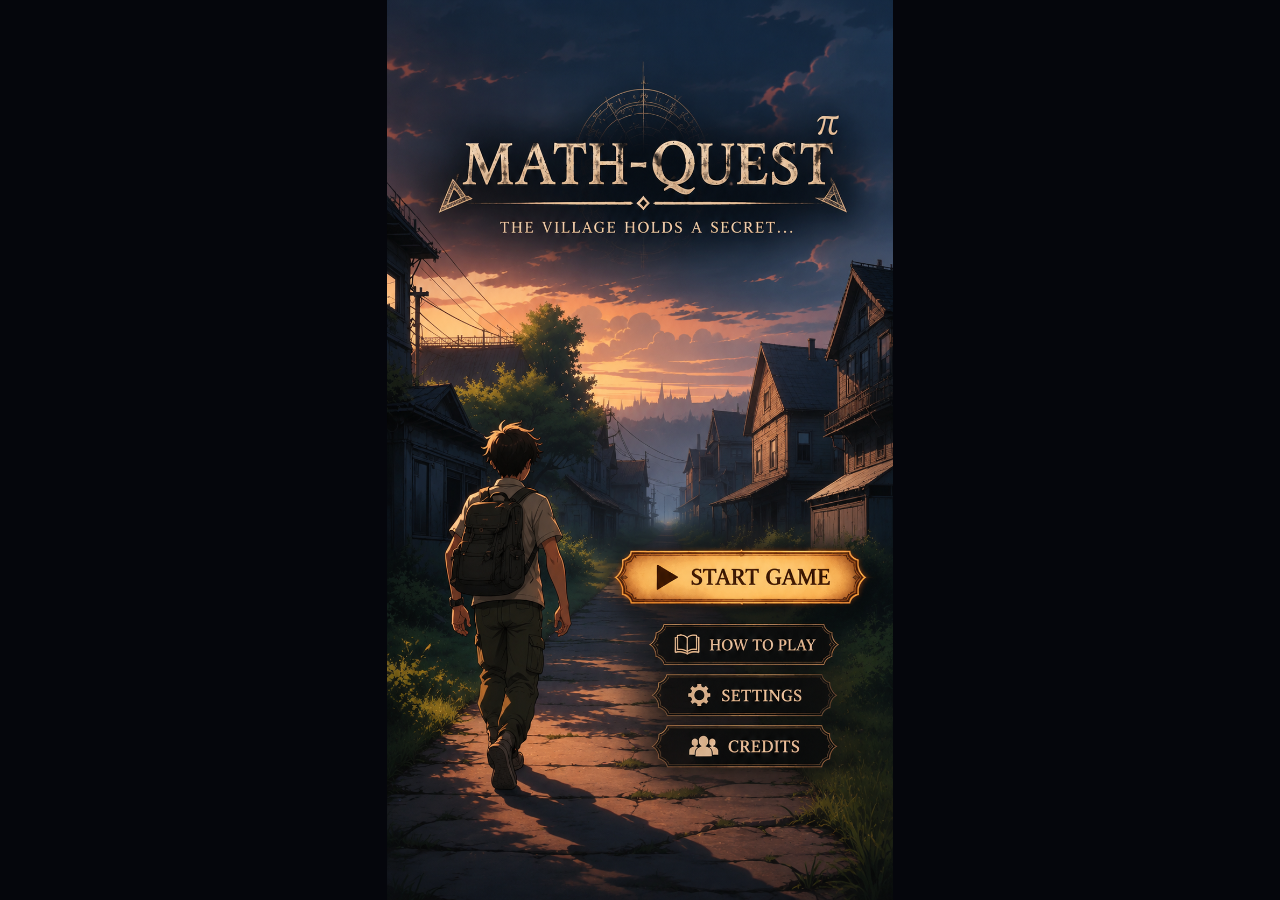
==== index.html @ 46427101 "Add files via upload" ====
<!doctype html>
<html lang="en">
<head>
<meta charset="utf-8">
<meta name="viewport" content="width=device-width,initial-scale=1">
<title>Math-Quest</title>
<link href="https://fonts.googleapis.com/css2?family=Cinzel:wght@500;700&display=swap" rel="stylesheet">
<link rel="stylesheet" href="style.css">
</head>
<body>
<main id="stage">
  <section id="title">
    <button class="hot" id="b-start" aria-label="Start Game"></button>
    <button class="hot" id="b-how" aria-label="How to Play"></button>
    <button class="hot" id="b-set" aria-label="Settings"></button>
    <button class="hot" id="b-cred" aria-label="Credits"></button>
  </section>
  <section id="view" hidden></section>
  <div id="modal" hidden></div>
</main>
<script src="script.js"></script>
</body>
</html>
---- style.css ----
:root{--w:min(100vw,56.28vh);--u:calc(var(--w)/100);--gold:#f5c76a}
*{box-sizing:border-box}
body{margin:0;background:#05060c;display:grid;place-items:center;min-height:100vh}
[hidden]{display:none!important}
#stage{position:relative;width:var(--w);height:calc(var(--w)*1.777);background:url(page1.png) center/cover;overflow:hidden;font-family:Cinzel,'Times New Roman',serif;color:#f3e3c0;font-size:calc(var(--u)*3.6)}
.hot{position:absolute;background:none;border:0;border-radius:14px;cursor:pointer;transition:box-shadow .2s}
.hot:hover,.hot:focus-visible{box-shadow:0 0 0 2px var(--gold),0 0 22px #f5c76a99;outline:0}
#b-start{left:45.2%;top:61.1%;width:49.2%;height:5.9%}
#b-how{left:52.1%;top:69.4%;width:36.8%;height:4.5%}
#b-set{left:52.1%;top:75.1%;width:36.8%;height:4.5%}
#b-cred{left:52.1%;top:80.6%;width:36.8%;height:4.5%}
#view{position:absolute;inset:0;padding:calc(var(--u)*6);overflow:auto;background:rgba(7,9,18,.92);backdrop-filter:blur(6px);display:flex;flex-direction:column;gap:calc(var(--u)*3);text-align:center;justify-content:center}
h1,h2{margin:0;color:var(--gold);letter-spacing:.04em}
h1{font-size:calc(var(--u)*8)}h2{font-size:calc(var(--u)*5)}
p{margin:0;line-height:1.5}
.q{font-size:calc(var(--u)*4.4)}
.btn{font:inherit;font-weight:700;color:#2a1604;background:linear-gradient(#ffd98a,#e0a23c);border:2px solid #fff1c4;border-radius:12px;padding:.6em 1.2em;cursor:pointer;box-shadow:0 0 16px #f5c76a66}
.ghost{background:#141827;color:var(--gold);border-color:#8a6a2c;box-shadow:none}
.btn:disabled{opacity:.4;cursor:default}
input{font:inherit;font-size:calc(var(--u)*5);width:60%;text-align:center;padding:.3em;border-radius:10px;border:2px solid #8a6a2c;background:#0d1020;color:#fff;align-self:center}
.row{display:flex;gap:2%;justify-content:center;flex-wrap:wrap}
.hud{display:flex;justify-content:space-between;font-size:calc(var(--u)*4);color:#ffd98a}
.fb{min-height:3.2em;color:#9fe3b0}.fb.bad{color:#ffb4a0}
.track{display:grid;grid-template-columns:repeat(5,1fr);gap:calc(var(--u)*1.2)}
.cell{border:1px solid #6b5224;border-radius:8px;padding:.4em .2em;background:#10142399;min-height:calc(var(--u)*11);font-size:calc(var(--u)*2.8)}
.cell.fin{border-color:var(--gold);color:var(--gold)}
.tok{font-size:calc(var(--u)*3.6)}
.card{border:2px solid #8a6a2c;border-radius:14px;padding:calc(var(--u)*3);background:#141a2e;display:flex;flex-direction:column;gap:calc(var(--u)*2);align-items:center}
#sp{font-size:calc(var(--u)*9);color:var(--gold)}
#modal{position:absolute;inset:0;background:#000b;display:grid;place-items:center;padding:6%}
.box{background:#10142a;border:2px solid #8a6a2c;border-radius:16px;padding:calc(var(--u)*5);display:flex;flex-direction:column;gap:calc(var(--u)*3);text-align:center;max-height:90%;overflow:auto}
.box p{text-align:left}
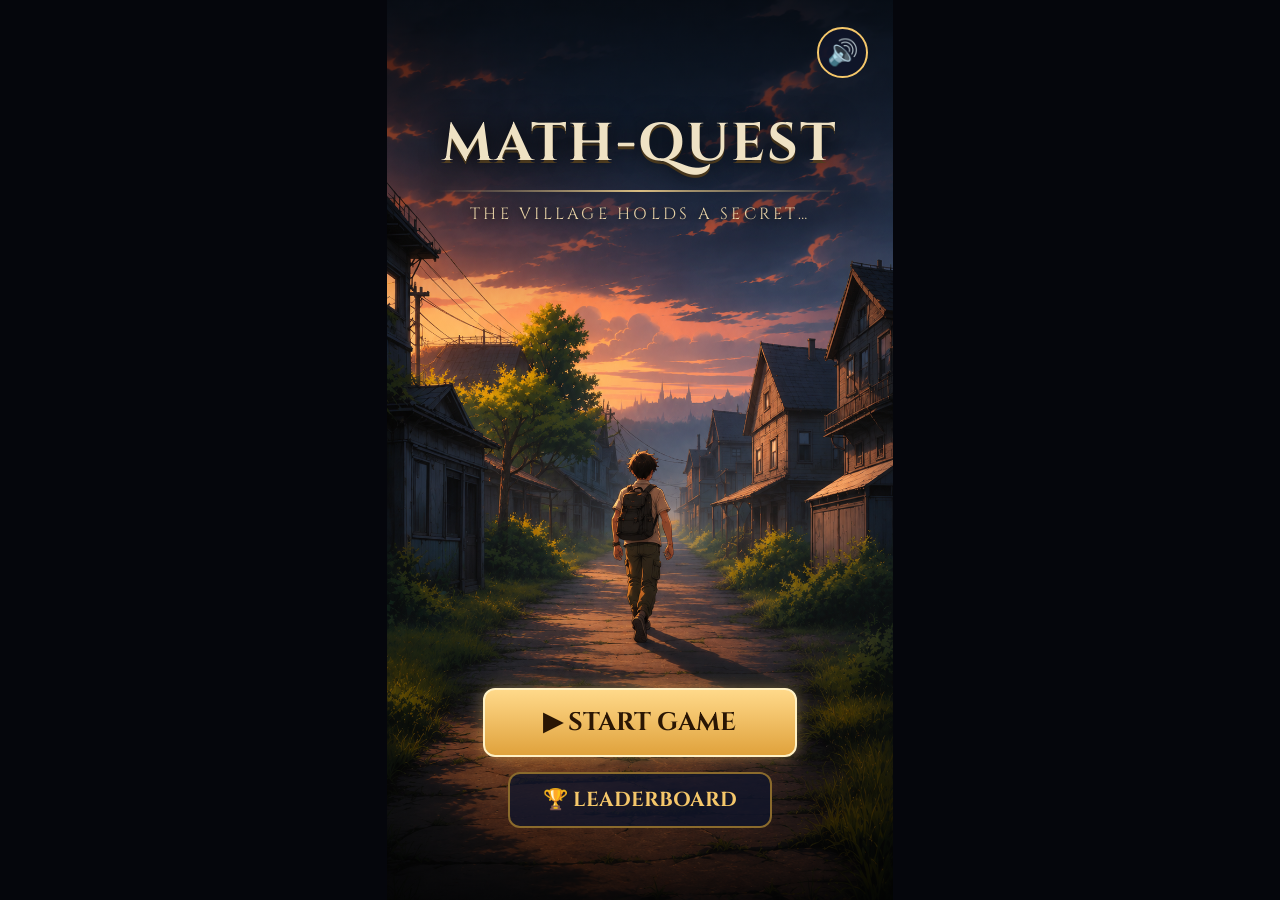
==== commit a7c7b219: "commit" ====
--- a/index.html
+++ b/index.html
@@ -10,10 +10,12 @@
 <body>
 <main id="stage">
   <section id="title">
-    <button class="hot" id="b-start" aria-label="Start Game"></button>
-    <button class="hot" id="b-how" aria-label="How to Play"></button>
-    <button class="hot" id="b-set" aria-label="Settings"></button>
-    <button class="hot" id="b-cred" aria-label="Credits"></button>
+    <button class="round" id="b-snd" aria-label="Sound">🔊</button>
+    <div class="logo"><h1>MATH-QUEST</h1><div class="rule"></div><p>THE VILLAGE HOLDS A SECRET…</p></div>
+    <div class="menu">
+      <button class="btn" id="b-start">▶ START GAME</button>
+      <button class="btn ghost" id="b-lb">🏆 LEADERBOARD</button>
+    </div>
   </section>
   <section id="view" hidden></section>
   <div id="modal" hidden></div>
--- a/style.css
+++ b/style.css
@@ -2,13 +2,7 @@
 *{box-sizing:border-box}
 body{margin:0;background:#05060c;display:grid;place-items:center;min-height:100vh}
 [hidden]{display:none!important}
-#stage{position:relative;width:var(--w);height:calc(var(--w)*1.777);background:url(page1.png) center/cover;overflow:hidden;font-family:Cinzel,'Times New Roman',serif;color:#f3e3c0;font-size:calc(var(--u)*3.6)}
-.hot{position:absolute;background:none;border:0;border-radius:14px;cursor:pointer;transition:box-shadow .2s}
-.hot:hover,.hot:focus-visible{box-shadow:0 0 0 2px var(--gold),0 0 22px #f5c76a99;outline:0}
-#b-start{left:45.2%;top:61.1%;width:49.2%;height:5.9%}
-#b-how{left:52.1%;top:69.4%;width:36.8%;height:4.5%}
-#b-set{left:52.1%;top:75.1%;width:36.8%;height:4.5%}
-#b-cred{left:52.1%;top:80.6%;width:36.8%;height:4.5%}
+#stage{position:relative;width:var(--w);height:calc(var(--w)*1.777);background:url(newpage1.png) center/cover;overflow:hidden;font-family:Cinzel,'Times New Roman',serif;color:#f3e3c0;font-size:calc(var(--u)*3.6)}
 #view{position:absolute;inset:0;padding:calc(var(--u)*6);overflow:auto;background:rgba(7,9,18,.92);backdrop-filter:blur(6px);display:flex;flex-direction:column;gap:calc(var(--u)*3);text-align:center;justify-content:center}
 h1,h2{margin:0;color:var(--gold);letter-spacing:.04em}
 h1{font-size:calc(var(--u)*8)}h2{font-size:calc(var(--u)*5)}
@@ -30,3 +24,14 @@
 #modal{position:absolute;inset:0;background:#000b;display:grid;place-items:center;padding:6%}
 .box{background:#10142a;border:2px solid #8a6a2c;border-radius:16px;padding:calc(var(--u)*5);display:flex;flex-direction:column;gap:calc(var(--u)*3);text-align:center;max-height:90%;overflow:auto}
 .box p{text-align:left}
+#title{position:absolute;inset:0;background:linear-gradient(#000a,transparent 35%,transparent 60%,#000b)}
+.logo{position:absolute;top:12%;left:0;right:0;text-align:center}
+.logo h1{font-size:calc(var(--u)*10.5);color:#efe2c4;text-shadow:0 0 24px #000,0 3px 0 #5a4524}
+.logo p{letter-spacing:.2em;font-size:calc(var(--u)*3.2);color:#e8d3a6;text-shadow:0 2px 8px #000}
+.rule{width:80%;height:2px;margin:2% auto;background:linear-gradient(90deg,transparent,#d9bd82,transparent)}
+.menu{position:absolute;left:0;right:0;bottom:8%;display:flex;flex-direction:column;align-items:center;gap:calc(var(--u)*3)}
+.menu .btn{width:62%;font-size:calc(var(--u)*5)}.menu .ghost{width:52%;font-size:calc(var(--u)*4);background:#10142acc}
+.round{position:absolute;top:3%;right:5%;width:calc(var(--u)*10);height:calc(var(--u)*10);border-radius:50%;background:#10142acc;border:2px solid var(--gold);color:var(--gold);font-size:calc(var(--u)*5);cursor:pointer;display:grid;place-items:center}
+#view.gate{background:linear-gradient(#000a,#0005 40%,#000c),url(page2.jpg) center/cover;backdrop-filter:none}
+.grid{display:grid;grid-template-columns:repeat(3,1fr);gap:calc(var(--u)*3)}
+.lb{display:flex;justify-content:space-between;border-bottom:1px solid #6b5224;padding-bottom:.3em}
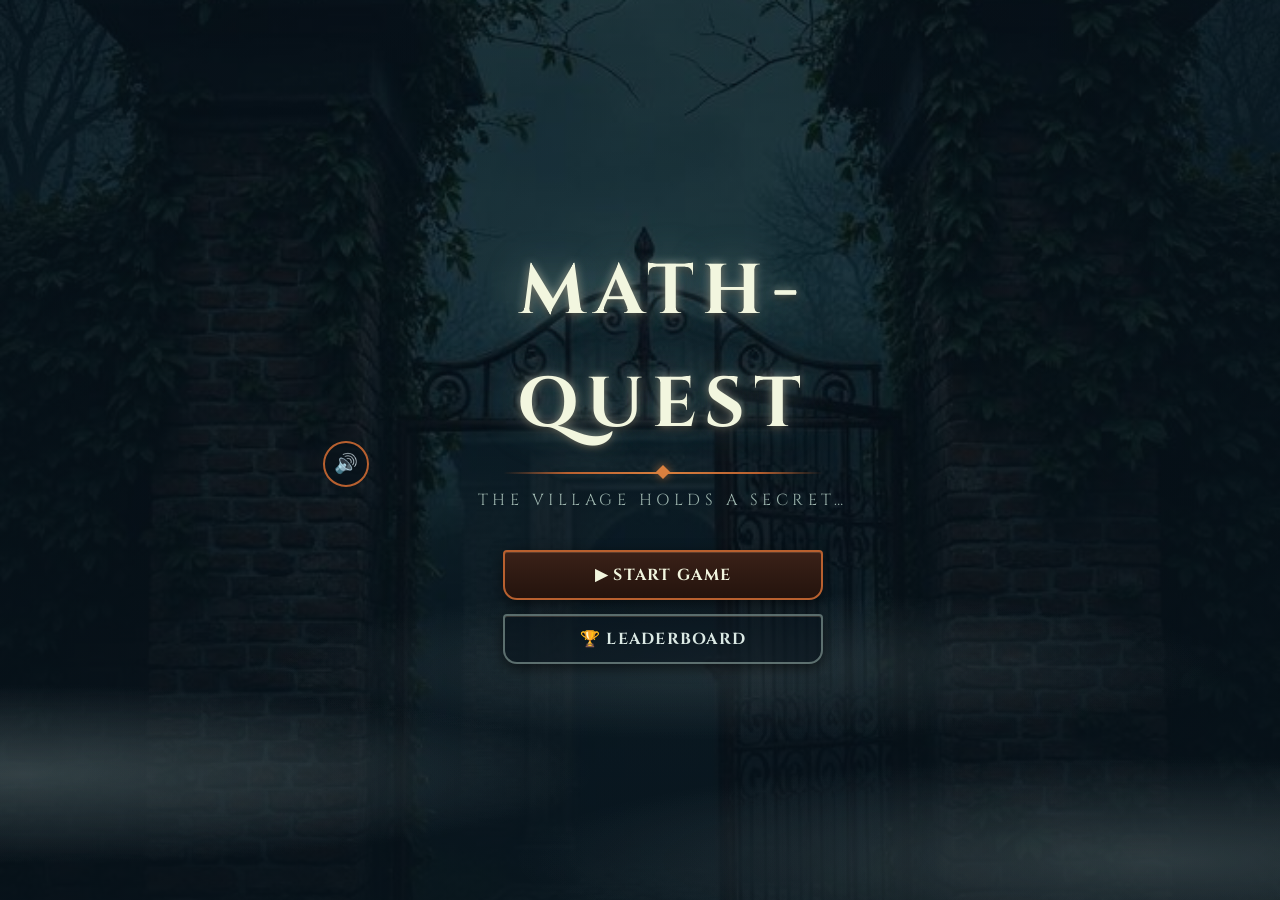
==== commit 80c57799: "commit" ====
--- a/index.html
+++ b/index.html
@@ -9,8 +9,8 @@
 </head>
 <body>
 <main id="stage">
+  <button class="round" id="b-snd" aria-label="Toggle sound" title="Toggle sound">🔊</button>
   <section id="title">
-    <button class="round" id="b-snd" aria-label="Sound">🔊</button>
     <div class="logo"><h1>MATH-QUEST</h1><div class="rule"></div><p>THE VILLAGE HOLDS A SECRET…</p></div>
     <div class="menu">
       <button class="btn" id="b-start">▶ START GAME</button>
--- a/style.css
+++ b/style.css
@@ -1,37 +1,477 @@
-:root{--w:min(100vw,56.28vh);--u:calc(var(--w)/100);--gold:#f5c76a}
-*{box-sizing:border-box}
-body{margin:0;background:#05060c;display:grid;place-items:center;min-height:100vh}
+/* ==========================================================
+   MATH-QUEST — haunted moonlit gate theme
+   Palette: night teal, moon mist, rusted iron, old brick, ivy
+   Put page2.jpg in the same folder as this file.
+   ========================================================== */
+
+:root{
+  --night:#07121a;
+  --night-2:#0d1f28;
+  --stone:#14262e;
+  --stone-2:#1c343d;
+  --mist:#dbe9e4;
+  --mist-dim:#9db5ae;
+  --moon:#f2f6df;
+  --rust:#b8602f;
+  --rust-hi:#d9803f;
+  --brick:#8a3f2a;
+  --ivy:#5f8f55;
+  --ivy-dark:#2d4a2c;
+  --blood:#e0705f;
+  --font-display:'Cinzel',Georgia,'Times New Roman',serif;
+  --font-body:Georgia,'Palatino Linotype','Book Antiqua',serif;
+}
+
+*,*::before,*::after{box-sizing:border-box}
 [hidden]{display:none!important}
-#stage{position:relative;width:var(--w);height:calc(var(--w)*1.777);background:url(newpage1.png) center/cover;overflow:hidden;font-family:Cinzel,'Times New Roman',serif;color:#f3e3c0;font-size:calc(var(--u)*3.6)}
-#view{position:absolute;inset:0;padding:calc(var(--u)*6);overflow:auto;background:rgba(7,9,18,.92);backdrop-filter:blur(6px);display:flex;flex-direction:column;gap:calc(var(--u)*3);text-align:center;justify-content:center}
-h1,h2{margin:0;color:var(--gold);letter-spacing:.04em}
-h1{font-size:calc(var(--u)*8)}h2{font-size:calc(var(--u)*5)}
-p{margin:0;line-height:1.5}
-.q{font-size:calc(var(--u)*4.4)}
-.btn{font:inherit;font-weight:700;color:#2a1604;background:linear-gradient(#ffd98a,#e0a23c);border:2px solid #fff1c4;border-radius:12px;padding:.6em 1.2em;cursor:pointer;box-shadow:0 0 16px #f5c76a66}
-.ghost{background:#141827;color:var(--gold);border-color:#8a6a2c;box-shadow:none}
-.btn:disabled{opacity:.4;cursor:default}
-input{font:inherit;font-size:calc(var(--u)*5);width:60%;text-align:center;padding:.3em;border-radius:10px;border:2px solid #8a6a2c;background:#0d1020;color:#fff;align-self:center}
-.row{display:flex;gap:2%;justify-content:center;flex-wrap:wrap}
-.hud{display:flex;justify-content:space-between;font-size:calc(var(--u)*4);color:#ffd98a}
-.fb{min-height:3.2em;color:#9fe3b0}.fb.bad{color:#ffb4a0}
-.track{display:grid;grid-template-columns:repeat(5,1fr);gap:calc(var(--u)*1.2)}
-.cell{border:1px solid #6b5224;border-radius:8px;padding:.4em .2em;background:#10142399;min-height:calc(var(--u)*11);font-size:calc(var(--u)*2.8)}
-.cell.fin{border-color:var(--gold);color:var(--gold)}
-.tok{font-size:calc(var(--u)*3.6)}
-.card{border:2px solid #8a6a2c;border-radius:14px;padding:calc(var(--u)*3);background:#141a2e;display:flex;flex-direction:column;gap:calc(var(--u)*2);align-items:center}
-#sp{font-size:calc(var(--u)*9);color:var(--gold)}
-#modal{position:absolute;inset:0;background:#000b;display:grid;place-items:center;padding:6%}
-.box{background:#10142a;border:2px solid #8a6a2c;border-radius:16px;padding:calc(var(--u)*5);display:flex;flex-direction:column;gap:calc(var(--u)*3);text-align:center;max-height:90%;overflow:auto}
-.box p{text-align:left}
-#title{position:absolute;inset:0;background:linear-gradient(#000a,transparent 35%,transparent 60%,#000b)}
-.logo{position:absolute;top:12%;left:0;right:0;text-align:center}
-.logo h1{font-size:calc(var(--u)*10.5);color:#efe2c4;text-shadow:0 0 24px #000,0 3px 0 #5a4524}
-.logo p{letter-spacing:.2em;font-size:calc(var(--u)*3.2);color:#e8d3a6;text-shadow:0 2px 8px #000}
-.rule{width:80%;height:2px;margin:2% auto;background:linear-gradient(90deg,transparent,#d9bd82,transparent)}
-.menu{position:absolute;left:0;right:0;bottom:8%;display:flex;flex-direction:column;align-items:center;gap:calc(var(--u)*3)}
-.menu .btn{width:62%;font-size:calc(var(--u)*5)}.menu .ghost{width:52%;font-size:calc(var(--u)*4);background:#10142acc}
-.round{position:absolute;top:3%;right:5%;width:calc(var(--u)*10);height:calc(var(--u)*10);border-radius:50%;background:#10142acc;border:2px solid var(--gold);color:var(--gold);font-size:calc(var(--u)*5);cursor:pointer;display:grid;place-items:center}
-#view.gate{background:linear-gradient(#000a,#0005 40%,#000c),url(page2.jpg) center/cover;backdrop-filter:none}
-.grid{display:grid;grid-template-columns:repeat(3,1fr);gap:calc(var(--u)*3)}
-.lb{display:flex;justify-content:space-between;border-bottom:1px solid #6b5224;padding-bottom:.3em}
+
+html,body{height:100%;margin:0}
+body{
+  background:var(--night);
+  color:var(--mist);
+  font-family:var(--font-body);
+  font-size:18px;
+  line-height:1.6;
+  -webkit-font-smoothing:antialiased;
+}
+
+/* ---------- Stage: gate photo, darkened, with drifting fog ---------- */
+#stage{
+  position:relative;
+  min-height:100vh;
+  display:flex;
+  align-items:center;
+  justify-content:center;
+  padding:24px 16px;
+  overflow:hidden;
+  background:
+    radial-gradient(ellipse at 50% 35%,rgba(7,18,26,.15) 0%,rgba(7,18,26,.75) 85%),
+    linear-gradient(rgba(7,18,26,.45),rgba(7,18,26,.7)),
+    url('page2.jpg') center/cover no-repeat fixed;
+}
+#stage::before,
+#stage::after{
+  content:"";
+  position:absolute;
+  inset:-10% -30%;
+  pointer-events:none;
+  background:
+    radial-gradient(ellipse 40% 12% at 20% 80%,rgba(190,215,210,.14),transparent 70%),
+    radial-gradient(ellipse 45% 14% at 75% 88%,rgba(190,215,210,.12),transparent 70%),
+    radial-gradient(ellipse 35% 10% at 55% 70%,rgba(190,215,210,.08),transparent 70%);
+  animation:fog 40s ease-in-out infinite alternate;
+}
+#stage::after{
+  animation-duration:62s;
+  animation-direction:alternate-reverse;
+  opacity:.8;
+}
+@keyframes fog{
+  from{transform:translateX(-6%)}
+  to{transform:translateX(6%)}
+}
+#stage>*{position:relative;z-index:1}
+
+/* ---------- Headings & text ---------- */
+h1,h2{
+  font-family:var(--font-display);
+  font-weight:700;
+  color:var(--moon);
+  margin:0 0 .6em;
+  text-align:center;
+  text-shadow:0 0 18px rgba(242,246,223,.28),0 2px 4px rgba(0,0,0,.8);
+}
+h1{font-size:clamp(1.8rem,5vw,2.8rem);letter-spacing:.06em}
+h2{font-size:clamp(1.2rem,3.4vw,1.6rem);letter-spacing:.03em}
+p{margin:0 0 1em}
+small{color:var(--mist-dim);font-size:.8rem}
+b{color:var(--moon)}
+
+/* ---------- Title screen ---------- */
+#title{
+  width:100%;
+  max-width:560px;
+  text-align:center;
+  animation:rise 1.6s ease-out both;
+}
+@keyframes rise{
+  from{opacity:0;filter:blur(8px);transform:translateY(14px)}
+  to{opacity:1;filter:blur(0);transform:none}
+}
+.logo{margin-bottom:36px}
+.logo h1{
+  font-size:clamp(2.4rem,9vw,4.4rem);
+  letter-spacing:.12em;
+  margin-bottom:.15em;
+  color:var(--moon);
+  text-shadow:
+    0 0 10px rgba(242,246,223,.55),
+    0 0 40px rgba(180,220,205,.35),
+    0 3px 6px rgba(0,0,0,.9);
+}
+.logo p{
+  margin:.9em 0 0;
+  font-family:var(--font-display);
+  font-size:clamp(.8rem,2.4vw,1rem);
+  letter-spacing:.28em;
+  color:var(--mist-dim);
+}
+.rule{
+  height:2px;
+  width:min(320px,70%);
+  margin:.4em auto 0;
+  background:linear-gradient(90deg,transparent,var(--rust) 20%,var(--rust-hi) 50%,var(--rust) 80%,transparent);
+  position:relative;
+}
+.rule::after{ /* small iron finial, like the gate top */
+  content:"";
+  position:absolute;
+  left:50%;top:-5px;
+  width:10px;height:10px;
+  background:var(--rust-hi);
+  transform:translateX(-50%) rotate(45deg);
+  box-shadow:0 0 10px rgba(217,128,63,.7);
+}
+.menu{display:flex;flex-direction:column;gap:14px;align-items:center}
+.menu .btn{width:min(320px,100%)}
+
+/* ---------- Buttons: wrought iron ---------- */
+.btn{
+  font-family:var(--font-display);
+  font-weight:700;
+  font-size:1rem;
+  letter-spacing:.08em;
+  color:var(--moon);
+  background:linear-gradient(180deg,#3a2118,#24130d);
+  border:2px solid var(--rust);
+  border-radius:4px 4px 14px 14px;
+  padding:12px 26px;
+  cursor:pointer;
+  box-shadow:
+    inset 0 1px 0 rgba(255,200,150,.18),
+    0 4px 14px rgba(0,0,0,.55);
+  transition:background .2s,border-color .2s,box-shadow .2s,transform .1s;
+}
+.btn:hover{
+  background:linear-gradient(180deg,#5a3020,#35190f);
+  border-color:var(--rust-hi);
+  box-shadow:
+    inset 0 1px 0 rgba(255,200,150,.25),
+    0 0 18px rgba(217,128,63,.4),
+    0 4px 14px rgba(0,0,0,.55);
+}
+.btn:active{transform:translateY(2px)}
+.btn:disabled{
+  opacity:.45;
+  cursor:not-allowed;
+  filter:grayscale(.6);
+  box-shadow:none;
+  transform:none;
+}
+.btn.ghost{
+  background:rgba(7,18,26,.55);
+  border-color:rgba(157,181,174,.55);
+  color:var(--mist);
+}
+.btn.ghost:hover{
+  background:rgba(28,52,61,.8);
+  border-color:var(--mist);
+  box-shadow:0 0 14px rgba(157,181,174,.3);
+}
+:is(.btn,.round,input):focus-visible{
+  outline:3px solid var(--moon);
+  outline-offset:3px;
+}
+
+/* sound toggle */
+.round{
+  position:fixed;
+  top:14px;right:14px;
+  z-index:20;
+  width:46px;height:46px;
+  border-radius:50%;
+  border:2px solid var(--rust);
+  background:rgba(7,18,26,.75);
+  font-size:1.2rem;
+  line-height:1;
+  cursor:pointer;
+  color:var(--mist);
+  transition:box-shadow .2s,border-color .2s;
+}
+.round:hover{border-color:var(--rust-hi);box-shadow:0 0 14px rgba(217,128,63,.5)}
+
+/* ---------- Main panel: weathered stone slab ---------- */
+#view{
+  width:100%;
+  max-width:700px;
+  padding:32px clamp(18px,4vw,40px);
+  text-align:center;
+  background:
+    linear-gradient(180deg,rgba(28,52,61,.88),rgba(13,31,40,.93));
+  border:1px solid rgba(157,181,174,.25);
+  border-top:4px solid var(--brick);
+  border-radius:6px;
+  box-shadow:
+    0 0 0 1px rgba(0,0,0,.6),
+    0 20px 60px rgba(0,0,0,.7),
+    inset 0 0 60px rgba(0,0,0,.45);
+  backdrop-filter:blur(3px);
+  animation:rise .7s ease-out both;
+}
+#view>.btn,
+#view>.row,
+#view>.grid{margin-top:8px}
+#view>.btn+.btn{margin-left:8px}
+
+/* story / name / class screens */
+#view.gate{
+  border-top-color:var(--ivy);
+  min-height:300px;
+  display:flex;
+  flex-direction:column;
+  justify-content:center;
+}
+
+.q{
+  font-size:1.15rem;
+  max-width:60ch;
+  margin:0 auto 1.1em;
+  color:var(--mist);
+}
+.dialogue{
+  font-size:1.3rem;
+  font-style:italic;
+  line-height:1.7;
+  min-height:4.5em;
+  display:flex;align-items:center;justify-content:center;
+}
+.speaker{
+  font-family:var(--font-display);
+  font-weight:700;
+  font-size:1rem;
+  letter-spacing:.14em;
+  color:var(--rust-hi);
+  margin:0 0 .5em;
+}
+
+.row{
+  display:flex;
+  flex-wrap:wrap;
+  gap:12px;
+  justify-content:center;
+  margin-top:14px;
+}
+
+/* ---------- Inputs ---------- */
+input[type=text],
+input[type=number]{
+  display:block;
+  width:min(320px,100%);
+  margin:14px auto;
+  padding:12px 16px;
+  font:inherit;
+  font-size:1.2rem;
+  text-align:center;
+  color:var(--moon);
+  background:rgba(4,10,14,.75);
+  border:2px solid var(--stone-2);
+  border-bottom-color:var(--rust);
+  border-radius:4px;
+  caret-color:var(--rust-hi);
+}
+input::placeholder{color:var(--mist-dim);opacity:.7}
+input:focus{border-color:var(--rust-hi);outline:none;box-shadow:0 0 14px rgba(217,128,63,.35)}
+input:focus-visible{outline:none}
+input[type=number]{-moz-appearance:textfield;appearance:textfield}
+input[type=number]::-webkit-outer-spin-button,
+input[type=number]::-webkit-inner-spin-button{-webkit-appearance:none;margin:0}
+
+/* ---------- Class picker grid ---------- */
+.grid{
+  display:grid;
+  grid-template-columns:repeat(4,1fr);
+  gap:10px;
+  max-width:360px;
+  margin:18px auto;
+}
+.grid .btn{padding:12px 0;border-radius:4px 4px 12px 12px}
+
+/* ---------- Part selection cards ---------- */
+.part-card{
+  margin:16px auto;
+  padding:18px 20px;
+  max-width:520px;
+  text-align:center;
+  background:rgba(4,10,14,.5);
+  border:1px solid rgba(95,143,85,.55);
+  border-left:5px solid var(--ivy);
+  border-radius:4px;
+  box-shadow:inset 0 0 24px rgba(0,0,0,.35);
+}
+.part-card h2{margin-bottom:.3em}
+.part-card p{color:var(--mist-dim);font-size:.95rem}
+.part-card.locked{
+  border-color:rgba(157,181,174,.25);
+  border-left-color:var(--brick);
+  opacity:.65;
+}
+
+/* ---------- Escape room HUD & feedback ---------- */
+.hud{
+  display:flex;
+  justify-content:space-between;
+  gap:12px;
+  margin:-8px 0 18px;
+  padding:8px 14px;
+  font-family:var(--font-display);
+  font-weight:700;
+  color:var(--moon);
+  background:rgba(4,10,14,.6);
+  border:1px solid var(--stone-2);
+  border-radius:4px;
+}
+#tm{color:var(--rust-hi)}
+
+.fb{
+  min-height:1.7em;
+  margin:.4em auto 0;
+  max-width:60ch;
+  color:var(--ivy);
+  font-weight:bold;
+}
+.fb.bad{color:var(--blood)}
+
+/* ---------- Leaderboard ---------- */
+.lb{
+  display:flex;
+  justify-content:space-between;
+  gap:12px;
+  margin:0 0 6px;
+  padding:8px 14px;
+  text-align:left;
+  background:rgba(4,10,14,.45);
+  border-left:3px solid var(--rust);
+  border-radius:2px;
+}
+.lb:nth-of-type(1){border-left-color:var(--moon);background:rgba(242,246,223,.08)}
+.lb b{color:var(--rust-hi);font-family:var(--font-display)}
+
+/* ---------- Maze board: stepping stones ---------- */
+.track{
+  display:grid;
+  grid-template-columns:repeat(5,1fr);
+  gap:8px;
+  margin:12px auto 18px;
+  max-width:560px;
+}
+.cell{
+  min-height:72px;
+  padding:6px 2px;
+  display:flex;
+  flex-direction:column;
+  align-items:center;
+  justify-content:center;
+  font-family:var(--font-display);
+  font-weight:700;
+  font-size:.85rem;
+  line-height:1.2;
+  color:var(--mist-dim);
+  background:
+    radial-gradient(ellipse at 30% 25%,rgba(255,255,255,.07),transparent 60%),
+    linear-gradient(160deg,#2a3f46,#17272d);
+  border:1px solid rgba(157,181,174,.25);
+  border-radius:38% 42% 40% 44% / 46% 40% 48% 42%; /* uneven cobble */
+  box-shadow:inset 0 -4px 8px rgba(0,0,0,.45),0 3px 6px rgba(0,0,0,.5);
+}
+.cell:nth-child(3n+2){border-radius:44% 38% 46% 40% / 40% 48% 42% 46%}
+.cell:nth-child(4n+1){border-radius:40% 46% 38% 44% / 44% 38% 46% 42%}
+.cell.fin{
+  color:var(--ink,#1a0f08);
+  color:#1b1008;
+  background:linear-gradient(160deg,var(--rust-hi),var(--brick));
+  border-color:var(--moon);
+  box-shadow:0 0 22px rgba(217,128,63,.7),inset 0 -4px 8px rgba(0,0,0,.35);
+}
+.tok{
+  display:inline-block;
+  font-size:1.5rem;
+  line-height:1;
+  filter:drop-shadow(0 0 8px rgba(217,128,63,.95));
+  animation:bob 1.6s ease-in-out infinite;
+}
+@keyframes bob{
+  0%,100%{transform:translateY(0)}
+  50%{transform:translateY(-3px)}
+}
+
+/* ---------- Question card & wheel ---------- */
+#act{
+  display:flex;
+  flex-direction:column;
+  align-items:center;
+  gap:12px;
+  min-height:120px;
+  justify-content:center;
+}
+.card{
+  width:100%;
+  max-width:480px;
+  padding:18px;
+  background:rgba(4,10,14,.55);
+  border:1px solid var(--rust);
+  border-radius:4px 4px 14px 14px;
+  box-shadow:inset 0 0 24px rgba(0,0,0,.4);
+}
+.card .q{margin-top:.4em}
+#sp{
+  width:84px;height:84px;
+  border-radius:50%;
+  display:flex;align-items:center;justify-content:center;
+  font-family:var(--font-display);
+  font-weight:700;
+  font-size:2.2rem;
+  color:var(--moon);
+  background:radial-gradient(circle,#3a2118 55%,#1a0d08);
+  border:4px solid var(--rust-hi);
+  box-shadow:0 0 24px rgba(217,128,63,.55),inset 0 0 14px rgba(0,0,0,.7);
+}
+
+/* ---------- Modal ---------- */
+#modal{
+  position:fixed;
+  inset:0;
+  z-index:50;
+  display:flex;
+  align-items:center;
+  justify-content:center;
+  padding:20px;
+  background:rgba(2,6,9,.82);
+}
+#modal .box{
+  max-width:520px;
+  width:100%;
+  padding:26px;
+  text-align:center;
+  background:linear-gradient(180deg,var(--stone-2),var(--night-2));
+  border:1px solid var(--rust);
+  border-radius:6px;
+  box-shadow:0 20px 60px rgba(0,0,0,.8);
+}
+
+/* ---------- Mobile ---------- */
+@media (max-width:520px){
+  body{font-size:16px}
+  #view{padding:24px 14px}
+  .track{gap:5px}
+  .cell{min-height:58px;font-size:.7rem}
+  .tok{font-size:1.2rem}
+  .grid{grid-template-columns:repeat(3,1fr)}
+  .btn{padding:11px 18px}
+  .dialogue{font-size:1.15rem}
+  #view>.btn+.btn{margin-left:0;margin-top:10px}
+}
+
+/* ---------- Reduced motion ---------- */
+@media (prefers-reduced-motion:reduce){
+  *,*::before,*::after{animation:none!important;transition:none!important}
+}
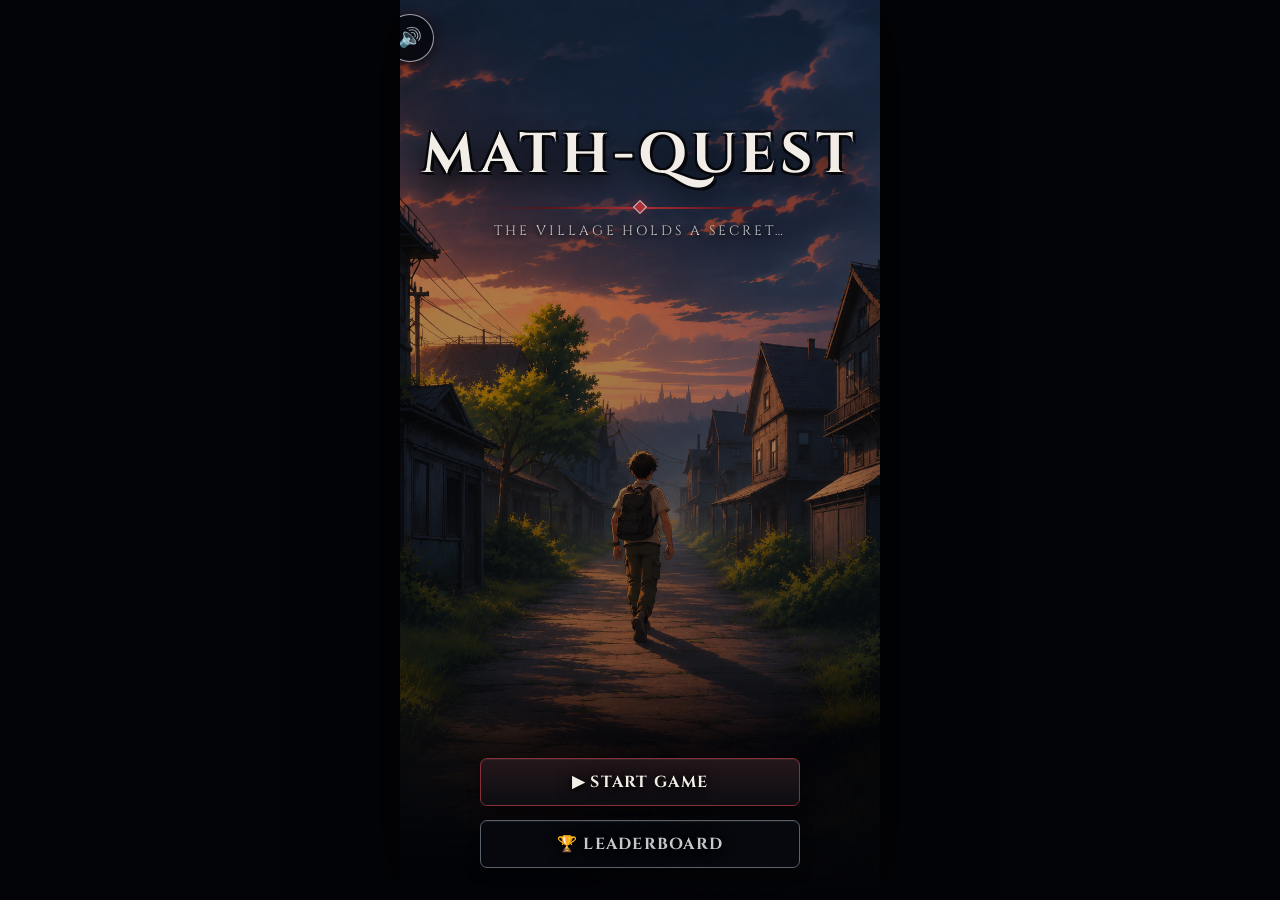
==== commit 4a9c0c9b: "commit" ====
--- a/index.html
+++ b/index.html
@@ -4,11 +4,12 @@
 <meta charset="utf-8">
 <meta name="viewport" content="width=device-width,initial-scale=1">
 <title>Math-Quest</title>
-<link href="https://fonts.googleapis.com/css2?family=Cinzel:wght@500;700&display=swap" rel="stylesheet">
+<link href="https://fonts.googleapis.com/css2?family=Cinzel:wght@500;600;700&family=IM+Fell+English:ital@0;1&family=IM+Fell+English+SC&display=swap" rel="stylesheet">
 <link rel="stylesheet" href="style.css">
 </head>
 <body>
 <main id="stage">
+  <button class="round" id="b-back" aria-label="Back" title="Back" hidden>←</button>
   <button class="round" id="b-snd" aria-label="Toggle sound" title="Toggle sound">🔊</button>
   <section id="title">
     <div class="logo"><h1>MATH-QUEST</h1><div class="rule"></div><p>THE VILLAGE HOLDS A SECRET…</p></div>
--- a/style.css
+++ b/style.css
@@ -1,477 +1,270 @@
 /* ==========================================================
-   MATH-QUEST — haunted moonlit gate theme
-   Palette: night teal, moon mist, rusted iron, old brick, ivy
-   Put page2.jpg in the same folder as this file.
+   MATH-QUEST — dark horror adventure theme, mobile-first
    ========================================================== */
 
 :root{
-  --night:#07121a;
-  --night-2:#0d1f28;
-  --stone:#14262e;
-  --stone-2:#1c343d;
-  --mist:#dbe9e4;
-  --mist-dim:#9db5ae;
-  --moon:#f2f6df;
-  --rust:#b8602f;
-  --rust-hi:#d9803f;
-  --brick:#8a3f2a;
-  --ivy:#5f8f55;
-  --ivy-dark:#2d4a2c;
-  --blood:#e0705f;
+  --ink:#07080c;--ink-2:#030408;
+  --parch:#c6c8c9;--parch-dim:#96999f;--parch-hi:#f2eee7;
+  --cape:#58151a;--cape-hi:#ad3038;
+  --pine:#101720;--moss:#91a18c;--blood:#ff5159;
   --font-display:'Cinzel',Georgia,'Times New Roman',serif;
-  --font-body:Georgia,'Palatino Linotype','Book Antiqua',serif;
-}
-
+  --font-body:'IM Fell English',Georgia,'Palatino Linotype',serif;
+  --shade:linear-gradient(rgba(2,4,9,.20),rgba(2,4,9,.58));
+  --panel:linear-gradient(to top,rgba(3,4,8,.97),rgba(4,6,11,.91) 68%,rgba(4,6,11,.20));
+  --panel-blur:5px;
+  --ink-shadow:0 2px 5px rgba(0,0,0,.95),0 0 15px rgba(0,0,0,.9);
+}
 *,*::before,*::after{box-sizing:border-box}
 [hidden]{display:none!important}
-
 html,body{height:100%;margin:0}
 body{
-  background:var(--night);
-  color:var(--mist);
-  font-family:var(--font-body);
-  font-size:18px;
-  line-height:1.6;
+  display:flex;justify-content:center;
+  background:#030408;color:var(--parch);
+  font-family:var(--font-body);font-size:18px;line-height:1.55;
   -webkit-font-smoothing:antialiased;
 }
 
-/* ---------- Stage: gate photo, darkened, with drifting fog ---------- */
+/* ---------- Portrait stage ---------- */
 #stage{
   position:relative;
-  min-height:100vh;
-  display:flex;
-  align-items:center;
-  justify-content:center;
-  padding:24px 16px;
+  width:100%;max-width:480px;
+  height:100vh;height:100dvh;max-height:960px;
+  align-self:center;
+  display:flex;flex-direction:column;
   overflow:hidden;
+  background-color:var(--ink-2);
+  background-size:cover;background-position:center;background-repeat:no-repeat;
+  background-image:var(--shade),url(newpage1.png),url(page2.jpg);
+  box-shadow:0 0 80px rgba(0,0,0,.8);
+}
+#stage[data-bg=menu],#stage[data-bg=name],#stage[data-bg=village]{background-image:var(--shade),url(newpage1.png),url(page2.jpg)}
+#stage[data-bg=class]{background-image:var(--shade),url(page2.jpg)}
+#stage[data-bg=board],#stage[data-bg=house]{background-image:var(--shade),url(abandoned-house-bg.png),url(page2.jpg)}
+#stage[data-bg=room1]{background-image:var(--shade),url(old-gate-bg.png),url(abandoned-house-bg.png),url(page2.jpg)}
+#stage[data-bg=room2]{background-image:var(--shade),url(cellar-bg.png),url(abandoned-house-bg.png),url(page2.jpg)}
+#stage[data-bg=room3]{background-image:var(--shade),url(clock-tower-bg.png),url(abandoned-house-bg.png),url(page2.jpg)}
+#stage[data-bg=room4]{background-image:var(--shade),url(chapel-bg.png),url(abandoned-house-bg.png),url(page2.jpg)}
+#stage[data-bg=cleared]{background-image:var(--shade),url(controller-reveal-bg.png),url(abandoned-house-bg.png),url(page2.jpg)}
+#stage[data-bg=mazestory],#stage[data-bg=maze]{background-image:var(--shade),url(maze-bg.png),url(page2.jpg)}
+#stage[data-bg=escape]{background-image:var(--shade),url(maze-bg.png),url(newpage1.png),url(page2.jpg)}
+
+/* drifting mist */
+#stage::before,#stage::after{
+  content:"";position:absolute;inset:-10% -30%;pointer-events:none;z-index:0;
   background:
-    radial-gradient(ellipse at 50% 35%,rgba(7,18,26,.15) 0%,rgba(7,18,26,.75) 85%),
-    linear-gradient(rgba(7,18,26,.45),rgba(7,18,26,.7)),
-    url('page2.jpg') center/cover no-repeat fixed;
-}
-#stage::before,
-#stage::after{
-  content:"";
-  position:absolute;
-  inset:-10% -30%;
-  pointer-events:none;
-  background:
-    radial-gradient(ellipse 40% 12% at 20% 80%,rgba(190,215,210,.14),transparent 70%),
-    radial-gradient(ellipse 45% 14% at 75% 88%,rgba(190,215,210,.12),transparent 70%),
-    radial-gradient(ellipse 35% 10% at 55% 70%,rgba(190,215,210,.08),transparent 70%);
+    radial-gradient(ellipse 40% 12% at 20% 80%,rgba(236,223,184,.10),transparent 70%),
+    radial-gradient(ellipse 45% 14% at 75% 88%,rgba(236,223,184,.08),transparent 70%);
   animation:fog 40s ease-in-out infinite alternate;
 }
-#stage::after{
-  animation-duration:62s;
-  animation-direction:alternate-reverse;
-  opacity:.8;
-}
-@keyframes fog{
-  from{transform:translateX(-6%)}
-  to{transform:translateX(6%)}
-}
+#stage::after{animation-duration:62s;animation-direction:alternate-reverse;opacity:.8}
+@keyframes fog{from{transform:translateX(-6%)}to{transform:translateX(6%)}}
 #stage>*{position:relative;z-index:1}
 
-/* ---------- Headings & text ---------- */
+/* sound button */
+.round{
+  position:absolute;top:14px;right:14px;z-index:30;
+  width:48px;height:48px;border-radius:50%;
+  border:1px solid rgba(207,210,216,.75);background:rgba(5,7,12,.84);
+  font-size:1.2rem;line-height:1;cursor:pointer;color:var(--parch);
+  box-shadow:0 3px 12px rgba(0,0,0,.65),0 0 12px rgba(117,24,31,.22);
+  transition:border-color .2s,background .2s,box-shadow .2s;
+}
+.round:hover{border-color:var(--cape-hi);background:rgba(52,12,17,.95);box-shadow:0 0 16px rgba(173,48,56,.4)}
+#b-back{left:14px;right:auto;font-size:1.65rem}
+
+/* ---------- Type ---------- */
 h1,h2{
-  font-family:var(--font-display);
-  font-weight:700;
-  color:var(--moon);
-  margin:0 0 .6em;
-  text-align:center;
-  text-shadow:0 0 18px rgba(242,246,223,.28),0 2px 4px rgba(0,0,0,.8);
-}
-h1{font-size:clamp(1.8rem,5vw,2.8rem);letter-spacing:.06em}
-h2{font-size:clamp(1.2rem,3.4vw,1.6rem);letter-spacing:.03em}
+  font-family:var(--font-display);font-weight:700;color:var(--parch-hi);
+  margin:0 0 .5em;text-align:center;
+  text-shadow:var(--ink-shadow);
+}
+h1{font-size:clamp(1.7rem,6.5vw,2.4rem);letter-spacing:.06em}
+h2{font-size:clamp(1.15rem,4.2vw,1.5rem);letter-spacing:.04em}
 p{margin:0 0 1em}
-small{color:var(--mist-dim);font-size:.8rem}
-b{color:var(--moon)}
+small{color:var(--parch-dim);font-size:.8rem;text-shadow:var(--ink-shadow)}
+b{color:var(--parch-hi)}
 
 /* ---------- Title screen ---------- */
 #title{
-  width:100%;
-  max-width:560px;
-  text-align:center;
+  flex:1;display:flex;flex-direction:column;justify-content:space-between;
+  padding:64px 20px 0;text-align:center;
   animation:rise 1.6s ease-out both;
 }
-@keyframes rise{
-  from{opacity:0;filter:blur(8px);transform:translateY(14px)}
-  to{opacity:1;filter:blur(0);transform:none}
-}
-.logo{margin-bottom:36px}
+@keyframes rise{from{opacity:0;filter:blur(8px);transform:translateY(14px)}to{opacity:1;filter:blur(0);transform:none}}
 .logo h1{
-  font-size:clamp(2.4rem,9vw,4.4rem);
-  letter-spacing:.12em;
-  margin-bottom:.15em;
-  color:var(--moon);
-  text-shadow:
-    0 0 10px rgba(242,246,223,.55),
-    0 0 40px rgba(180,220,205,.35),
-    0 3px 6px rgba(0,0,0,.9);
-}
-.logo p{
-  margin:.9em 0 0;
-  font-family:var(--font-display);
-  font-size:clamp(.8rem,2.4vw,1rem);
-  letter-spacing:.28em;
-  color:var(--mist-dim);
-}
-.rule{
-  height:2px;
-  width:min(320px,70%);
-  margin:.4em auto 0;
-  background:linear-gradient(90deg,transparent,var(--rust) 20%,var(--rust-hi) 50%,var(--rust) 80%,transparent);
-  position:relative;
-}
-.rule::after{ /* small iron finial, like the gate top */
-  content:"";
-  position:absolute;
-  left:50%;top:-5px;
-  width:10px;height:10px;
-  background:var(--rust-hi);
-  transform:translateX(-50%) rotate(45deg);
-  box-shadow:0 0 10px rgba(217,128,63,.7);
-}
-.menu{display:flex;flex-direction:column;gap:14px;align-items:center}
+  font-size:clamp(2.3rem,11.5vw,3.5rem);letter-spacing:.08em;margin-bottom:.15em;
+  color:var(--parch-hi);
+  text-shadow:3px 3px 0 var(--ink),-2px -2px 0 var(--ink),2px -2px 0 var(--ink),-2px 2px 0 var(--ink),0 8px 24px rgba(0,0,0,.9);
+}
+.logo p{margin:.9em 0 0;font-family:var(--font-display);font-size:.85rem;letter-spacing:.22em;color:var(--parch);text-shadow:var(--ink-shadow)}
+.rule{height:2px;width:min(300px,70%);margin:.4em auto 0;position:relative;
+  background:linear-gradient(90deg,transparent,var(--cape) 20%,var(--cape-hi) 50%,var(--cape) 80%,transparent)}
+.rule::after{content:"";position:absolute;left:50%;top:-5px;width:10px;height:10px;
+  background:var(--cape-hi);border:1px solid var(--parch);transform:translateX(-50%) rotate(45deg);box-shadow:0 0 12px rgba(173,48,56,.65)}
+.menu{
+  display:flex;flex-direction:column;gap:14px;align-items:center;
+  margin:0 -20px;padding:90px 20px 32px;background:linear-gradient(to top,rgba(2,3,7,.98),rgba(2,3,7,.82) 68%,transparent);
+}
 .menu .btn{width:min(320px,100%)}
 
-/* ---------- Buttons: wrought iron ---------- */
+/* ---------- Buttons: dark iron with a restrained blood-red edge ---------- */
 .btn{
-  font-family:var(--font-display);
-  font-weight:700;
-  font-size:1rem;
-  letter-spacing:.08em;
-  color:var(--moon);
-  background:linear-gradient(180deg,#3a2118,#24130d);
-  border:2px solid var(--rust);
-  border-radius:4px 4px 14px 14px;
-  padding:12px 26px;
-  cursor:pointer;
-  box-shadow:
-    inset 0 1px 0 rgba(255,200,150,.18),
-    0 4px 14px rgba(0,0,0,.55);
+  font-family:var(--font-display);font-weight:700;font-size:1rem;letter-spacing:.08em;
+  color:var(--parch-hi);
+  background:linear-gradient(180deg,#24171a,#0d0d12);
+  border:1px solid #873039;border-radius:7px;
+  padding:12px 26px;cursor:pointer;
+  text-shadow:var(--ink-shadow);
+  box-shadow:inset 0 1px rgba(255,255,255,.06),0 4px 12px rgba(0,0,0,.62);
   transition:background .2s,border-color .2s,box-shadow .2s,transform .1s;
 }
 .btn:hover{
-  background:linear-gradient(180deg,#5a3020,#35190f);
-  border-color:var(--rust-hi);
-  box-shadow:
-    inset 0 1px 0 rgba(255,200,150,.25),
-    0 0 18px rgba(217,128,63,.4),
-    0 4px 14px rgba(0,0,0,.55);
+  background:linear-gradient(180deg,#45191e,#1b0c10);border-color:#d24a52;
+  box-shadow:0 0 18px rgba(173,48,56,.36),0 4px 12px rgba(0,0,0,.6);
 }
 .btn:active{transform:translateY(2px)}
-.btn:disabled{
-  opacity:.45;
-  cursor:not-allowed;
-  filter:grayscale(.6);
-  box-shadow:none;
-  transform:none;
-}
-.btn.ghost{
-  background:rgba(7,18,26,.55);
-  border-color:rgba(157,181,174,.55);
-  color:var(--mist);
-}
-.btn.ghost:hover{
-  background:rgba(28,52,61,.8);
-  border-color:var(--mist);
-  box-shadow:0 0 14px rgba(157,181,174,.3);
-}
-:is(.btn,.round,input):focus-visible{
-  outline:3px solid var(--moon);
-  outline-offset:3px;
-}
-
-/* sound toggle */
-.round{
-  position:fixed;
-  top:14px;right:14px;
-  z-index:20;
-  width:46px;height:46px;
-  border-radius:50%;
-  border:2px solid var(--rust);
-  background:rgba(7,18,26,.75);
-  font-size:1.2rem;
-  line-height:1;
-  cursor:pointer;
-  color:var(--mist);
-  transition:box-shadow .2s,border-color .2s;
-}
-.round:hover{border-color:var(--rust-hi);box-shadow:0 0 14px rgba(217,128,63,.5)}
-
-/* ---------- Main panel: weathered stone slab ---------- */
+.btn:disabled{opacity:.45;cursor:not-allowed;filter:grayscale(.7);box-shadow:none;transform:none;background:transparent}
+.btn.ghost{background:rgba(7,9,14,.9);border-color:#59616c;color:var(--parch)}
+.btn.ghost:hover{background:#171b23;border-color:#aeb4bb}
+:is(.btn,.round,input):focus-visible{outline:3px solid var(--parch-hi);outline-offset:3px}
+
+/* ---------- Question board: fully transparent ---------- */
 #view{
-  width:100%;
-  max-width:700px;
-  padding:32px clamp(18px,4vw,40px);
-  text-align:center;
-  background:
-    linear-gradient(180deg,rgba(28,52,61,.88),rgba(13,31,40,.93));
-  border:1px solid rgba(157,181,174,.25);
-  border-top:4px solid var(--brick);
-  border-radius:6px;
-  box-shadow:
-    0 0 0 1px rgba(0,0,0,.6),
-    0 20px 60px rgba(0,0,0,.7),
-    inset 0 0 60px rgba(0,0,0,.45);
-  backdrop-filter:blur(3px);
-  animation:rise .7s ease-out both;
-}
-#view>.btn,
-#view>.row,
-#view>.grid{margin-top:8px}
+  margin-top:auto;width:100%;
+  max-height:80%;overflow-y:auto;
+  padding:82px 18px calc(24px + env(safe-area-inset-bottom));text-align:center;
+  background:linear-gradient(180deg,rgba(5,7,12,.91),rgba(3,4,8,.985));
+  border-top:1px solid rgba(160,46,54,.52);
+  -webkit-backdrop-filter:blur(var(--panel-blur));backdrop-filter:blur(var(--panel-blur));
+  animation:rise .6s ease-out both;
+  scrollbar-width:thin;scrollbar-color:var(--cape) transparent;
+}
+#view>.btn{margin-top:8px}
 #view>.btn+.btn{margin-left:8px}
 
-/* story / name / class screens */
-#view.gate{
-  border-top-color:var(--ivy);
-  min-height:300px;
-  display:flex;
-  flex-direction:column;
-  justify-content:center;
-}
-
-.q{
-  font-size:1.15rem;
-  max-width:60ch;
-  margin:0 auto 1.1em;
-  color:var(--mist);
-}
-.dialogue{
-  font-size:1.3rem;
-  font-style:italic;
-  line-height:1.7;
-  min-height:4.5em;
-  display:flex;align-items:center;justify-content:center;
-}
-.speaker{
-  font-family:var(--font-display);
-  font-weight:700;
-  font-size:1rem;
-  letter-spacing:.14em;
-  color:var(--rust-hi);
-  margin:0 0 .5em;
-}
-
-.row{
-  display:flex;
-  flex-wrap:wrap;
-  gap:12px;
-  justify-content:center;
-  margin-top:14px;
-}
-
-/* ---------- Inputs ---------- */
-input[type=text],
-input[type=number]{
-  display:block;
-  width:min(320px,100%);
-  margin:14px auto;
-  padding:12px 16px;
-  font:inherit;
-  font-size:1.2rem;
-  text-align:center;
-  color:var(--moon);
-  background:rgba(4,10,14,.75);
-  border:2px solid var(--stone-2);
-  border-bottom-color:var(--rust);
-  border-radius:4px;
-  caret-color:var(--rust-hi);
-}
-input::placeholder{color:var(--mist-dim);opacity:.7}
-input:focus{border-color:var(--rust-hi);outline:none;box-shadow:0 0 14px rgba(217,128,63,.35)}
+.q{font-size:1.15rem;max-width:60ch;margin:0 auto 1.1em;color:var(--parch-hi);text-shadow:var(--ink-shadow)}
+.dialogue{font-size:1.28rem;font-style:italic;line-height:1.6;min-height:4.8em;display:flex;align-items:center;justify-content:center}
+.speaker{font-family:var(--font-display);font-weight:700;font-size:.98rem;letter-spacing:.14em;color:var(--cape-hi);margin:0 0 .4em;text-shadow:var(--ink-shadow)}
+.row{display:flex;flex-wrap:wrap;gap:12px;justify-content:center;margin-top:14px}
+
+/* ---------- Inputs (transparent, underline like a carved line) ---------- */
+input[type=text],input[type=number]{
+  display:block;width:min(320px,100%);min-height:48px;margin:14px auto;padding:10px 16px;
+  font:inherit;font-size:1.25rem;text-align:center;color:var(--parch-hi);
+  background:rgba(4,6,11,.94);border:1px solid #505761;border-bottom:2px solid var(--cape-hi);
+  border-radius:7px;caret-color:var(--cape-hi);text-shadow:var(--ink-shadow);
+}
+input::placeholder{color:var(--parch-dim);opacity:.8}
+input:focus{border-color:var(--parch-hi);border-bottom-color:var(--cape-hi);outline:none;box-shadow:0 0 14px rgba(224,100,63,.3)}
 input:focus-visible{outline:none}
 input[type=number]{-moz-appearance:textfield;appearance:textfield}
-input[type=number]::-webkit-outer-spin-button,
-input[type=number]::-webkit-inner-spin-button{-webkit-appearance:none;margin:0}
-
-/* ---------- Class picker grid ---------- */
-.grid{
-  display:grid;
-  grid-template-columns:repeat(4,1fr);
-  gap:10px;
-  max-width:360px;
-  margin:18px auto;
-}
-.grid .btn{padding:12px 0;border-radius:4px 4px 12px 12px}
-
-/* ---------- Part selection cards ---------- */
+input[type=number]::-webkit-outer-spin-button,input[type=number]::-webkit-inner-spin-button{-webkit-appearance:none;margin:0}
+input:disabled{opacity:.5}
+
+/* ---------- Class picker ---------- */
+.grid{display:grid;grid-template-columns:repeat(4,1fr);gap:10px;max-width:360px;margin:16px auto}
+.grid .btn{padding:12px 0}
+
+/* ---------- Part board ---------- */
 .part-card{
-  margin:16px auto;
-  padding:18px 20px;
-  max-width:520px;
-  text-align:center;
-  background:rgba(4,10,14,.5);
-  border:1px solid rgba(95,143,85,.55);
-  border-left:5px solid var(--ivy);
-  border-radius:4px;
-  box-shadow:inset 0 0 24px rgba(0,0,0,.35);
-}
-.part-card h2{margin-bottom:.3em}
-.part-card p{color:var(--mist-dim);font-size:.95rem}
-.part-card.locked{
-  border-color:rgba(157,181,174,.25);
-  border-left-color:var(--brick);
-  opacity:.65;
-}
-
-/* ---------- Escape room HUD & feedback ---------- */
+  margin:12px auto;padding:14px 18px;max-width:520px;
+  background:linear-gradient(145deg,rgba(19,22,29,.97),rgba(5,7,12,.98));border:1px solid rgba(142,151,162,.44);border-left:4px solid var(--cape-hi);
+  border-radius:5px;
+  box-shadow:0 8px 22px rgba(0,0,0,.32),inset 0 1px rgba(255,255,255,.035);
+}
+.part-card h2{margin-bottom:.2em}
+.part-card p{color:var(--parch);font-size:.95rem;margin-bottom:.8em;text-shadow:var(--ink-shadow)}
+.part-card.locked{border-color:rgba(236,223,184,.25);border-left-color:var(--cape);opacity:.7}
+.doors{display:flex;justify-content:center;gap:12px;font-size:1.7rem;position:relative;margin-bottom:.2em}
+.doors i{font-style:normal;filter:drop-shadow(0 2px 4px #000)}
+.locked .doors i:first-child{filter:blur(2px) grayscale(1);opacity:.45}
+.doors .lock{position:absolute;inset:0;display:flex;align-items:center;justify-content:center;font-size:1.9rem}
+
+/* ---------- Rooms: HUD & feedback ---------- */
 .hud{
-  display:flex;
-  justify-content:space-between;
-  gap:12px;
-  margin:-8px 0 18px;
-  padding:8px 14px;
-  font-family:var(--font-display);
-  font-weight:700;
-  color:var(--moon);
-  background:rgba(4,10,14,.6);
-  border:1px solid var(--stone-2);
-  border-radius:4px;
-}
-#tm{color:var(--rust-hi)}
-
-.fb{
-  min-height:1.7em;
-  margin:.4em auto 0;
-  max-width:60ch;
-  color:var(--ivy);
-  font-weight:bold;
-}
+  display:flex;justify-content:space-between;gap:12px;margin:-10px 0 14px;padding:8px 14px;
+  font-family:var(--font-display);font-weight:700;color:var(--parch-hi);
+  background:rgba(4,6,11,.84);border:1px solid rgba(142,151,162,.4);border-radius:9px;text-shadow:var(--ink-shadow);
+}
+#tm{color:var(--cape-hi)}
+.fb{min-height:1.7em;margin:.4em auto 0;max-width:60ch;color:var(--moss);font-weight:bold;text-shadow:var(--ink-shadow)}
 .fb.bad{color:var(--blood)}
 
 /* ---------- Leaderboard ---------- */
-.lb{
-  display:flex;
-  justify-content:space-between;
-  gap:12px;
-  margin:0 0 6px;
-  padding:8px 14px;
-  text-align:left;
-  background:rgba(4,10,14,.45);
-  border-left:3px solid var(--rust);
-  border-radius:2px;
-}
-.lb:nth-of-type(1){border-left-color:var(--moon);background:rgba(242,246,223,.08)}
-.lb b{color:var(--rust-hi);font-family:var(--font-display)}
-
-/* ---------- Maze board: stepping stones ---------- */
-.track{
-  display:grid;
-  grid-template-columns:repeat(5,1fr);
-  gap:8px;
-  margin:12px auto 18px;
-  max-width:560px;
-}
+.lb{display:flex;justify-content:space-between;gap:12px;margin:0 0 6px;padding:8px 14px;text-align:left;
+  background:transparent;border:1px solid rgba(236,223,184,.3);border-left:4px solid var(--cape-hi);border-radius:2px;text-shadow:var(--ink-shadow)}
+.lb:nth-of-type(1){border-left-color:var(--parch-hi);border-color:rgba(236,223,184,.6)}
+.lb b{color:var(--cape-hi);font-family:var(--font-display)}
+
+/* ---------- Maze board: carved stepping tiles ---------- */
+.track{display:grid;grid-template-columns:repeat(5,1fr);gap:7px;margin:8px auto 14px;max-width:560px}
 .cell{
-  min-height:72px;
-  padding:6px 2px;
-  display:flex;
-  flex-direction:column;
-  align-items:center;
-  justify-content:center;
-  font-family:var(--font-display);
-  font-weight:700;
-  font-size:.85rem;
-  line-height:1.2;
-  color:var(--mist-dim);
-  background:
-    radial-gradient(ellipse at 30% 25%,rgba(255,255,255,.07),transparent 60%),
-    linear-gradient(160deg,#2a3f46,#17272d);
-  border:1px solid rgba(157,181,174,.25);
-  border-radius:38% 42% 40% 44% / 46% 40% 48% 42%; /* uneven cobble */
-  box-shadow:inset 0 -4px 8px rgba(0,0,0,.45),0 3px 6px rgba(0,0,0,.5);
-}
-.cell:nth-child(3n+2){border-radius:44% 38% 46% 40% / 40% 48% 42% 46%}
-.cell:nth-child(4n+1){border-radius:40% 46% 38% 44% / 44% 38% 46% 42%}
-.cell.fin{
-  color:var(--ink,#1a0f08);
-  color:#1b1008;
-  background:linear-gradient(160deg,var(--rust-hi),var(--brick));
-  border-color:var(--moon);
-  box-shadow:0 0 22px rgba(217,128,63,.7),inset 0 -4px 8px rgba(0,0,0,.35);
-}
-.tok{
-  display:inline-block;
-  font-size:1.5rem;
-  line-height:1;
-  filter:drop-shadow(0 0 8px rgba(217,128,63,.95));
-  animation:bob 1.6s ease-in-out infinite;
-}
-@keyframes bob{
-  0%,100%{transform:translateY(0)}
-  50%{transform:translateY(-3px)}
-}
-
-/* ---------- Question card & wheel ---------- */
-#act{
-  display:flex;
-  flex-direction:column;
-  align-items:center;
-  gap:12px;
-  min-height:120px;
-  justify-content:center;
-}
-.card{
-  width:100%;
-  max-width:480px;
-  padding:18px;
-  background:rgba(4,10,14,.55);
-  border:1px solid var(--rust);
-  border-radius:4px 4px 14px 14px;
-  box-shadow:inset 0 0 24px rgba(0,0,0,.4);
-}
+  min-height:62px;padding:4px 2px;display:flex;flex-direction:column;align-items:center;justify-content:center;
+  font-family:var(--font-display);font-weight:700;font-size:.8rem;line-height:1.2;color:var(--parch);
+  background:linear-gradient(145deg,rgba(30,35,43,.94),rgba(7,9,14,.98));
+  border:1px solid rgba(160,170,182,.48);border-radius:5px;
+  box-shadow:inset 0 0 0 3px transparent,inset 0 0 0 4px rgba(236,223,184,.15);
+  text-shadow:var(--ink-shadow);
+}
+.cell.current{border-color:var(--parch-hi);background:rgba(236,223,184,.14)}
+.cell.fin{color:var(--parch-hi);background:rgba(181,67,45,.35);border-color:var(--cape-hi);
+  box-shadow:0 0 18px rgba(224,100,63,.55),inset 0 0 0 4px rgba(236,223,184,.3)}
+.tok{display:inline-block;font-size:1.4rem;line-height:1;filter:drop-shadow(0 0 8px rgba(224,100,63,.95));animation:bob 1.6s ease-in-out infinite}
+@keyframes bob{0%,100%{transform:translateY(0)}50%{transform:translateY(-3px)}}
+
+/* ---------- Maze question card & wheel ---------- */
+#act{display:flex;flex-direction:column;align-items:center;gap:12px;min-height:110px;justify-content:center}
+.card{width:100%;max-width:480px;padding:16px;background:linear-gradient(145deg,rgba(16,19,26,.98),rgba(4,6,11,.99));border:1px solid var(--cape-hi);
+  border-radius:6px;box-shadow:0 8px 24px #0009,inset 0 0 22px rgba(112,25,33,.13)}
+.card small{color:var(--parch)}
 .card .q{margin-top:.4em}
-#sp{
-  width:84px;height:84px;
-  border-radius:50%;
-  display:flex;align-items:center;justify-content:center;
-  font-family:var(--font-display);
-  font-weight:700;
-  font-size:2.2rem;
-  color:var(--moon);
-  background:radial-gradient(circle,#3a2118 55%,#1a0d08);
-  border:4px solid var(--rust-hi);
-  box-shadow:0 0 24px rgba(217,128,63,.55),inset 0 0 14px rgba(0,0,0,.7);
-}
+.wheel-wrap{position:relative;width:148px;height:148px;margin:2px auto 4px}
+.wheel-pointer{position:absolute;z-index:2;top:-5px;left:50%;transform:translateX(-50%);width:0;height:0;
+  border-left:12px solid transparent;border-right:12px solid transparent;border-top:23px solid var(--parch-hi);
+  filter:drop-shadow(0 2px 3px #000)}
+.wheel{position:absolute;inset:5px;border-radius:50%;border:5px solid #777b83;
+  background:conic-gradient(from -45deg,#79232d 0 25%,#252c37 25% 50%,#8a5128 50% 75%,#343844 75% 100%);
+  box-shadow:0 0 20px rgba(0,0,0,.85),0 0 16px rgba(130,30,39,.24),inset 0 0 18px rgba(0,0,0,.75);
+  transition:transform 2.8s cubic-bezier(.08,.78,.12,1);overflow:hidden}
+.wheel::before{content:"";position:absolute;inset:0;border-radius:50%;
+  background:repeating-conic-gradient(from -45deg,transparent 0 89deg,rgba(190,194,202,.8) 89deg 90deg);pointer-events:none}
+.wheel-label{position:absolute;width:34px;height:34px;display:grid;place-items:center;color:var(--parch-hi);
+  font:700 1.25rem var(--font-display);text-shadow:0 2px 4px #000}
+.wheel-label:nth-child(1){top:7px;left:50%;transform:translateX(-50%)}
+.wheel-label:nth-child(2){right:7px;top:50%;transform:translateY(-50%)}
+.wheel-label:nth-child(3){bottom:7px;left:50%;transform:translateX(-50%)}
+.wheel-label:nth-child(4){left:7px;top:50%;transform:translateY(-50%)}
+.wheel-hub{position:absolute;z-index:1;left:50%;top:50%;width:28px;height:28px;border-radius:50%;
+  transform:translate(-50%,-50%);background:radial-gradient(circle at 35% 30%,#c9cbd0,#252830 72%);
+  border:2px solid #dedde0;box-shadow:0 2px 8px #000,0 0 8px #a92d38}
+@media(prefers-reduced-motion:reduce){.wheel{transition-duration:.15s}}
 
 /* ---------- Modal ---------- */
-#modal{
-  position:fixed;
-  inset:0;
-  z-index:50;
-  display:flex;
-  align-items:center;
-  justify-content:center;
-  padding:20px;
-  background:rgba(2,6,9,.82);
-}
-#modal .box{
-  max-width:520px;
-  width:100%;
-  padding:26px;
-  text-align:center;
-  background:linear-gradient(180deg,var(--stone-2),var(--night-2));
-  border:1px solid var(--rust);
-  border-radius:6px;
-  box-shadow:0 20px 60px rgba(0,0,0,.8);
-}
-
-/* ---------- Mobile ---------- */
-@media (max-width:520px){
+#modal{position:absolute;inset:0;z-index:50;display:flex;align-items:center;justify-content:center;padding:20px;background:rgba(18,10,6,.8)}
+#modal .box{max-width:420px;width:100%;padding:24px;text-align:center;
+  background:linear-gradient(145deg,#171a21,#07090e);border:1px solid var(--cape-hi);border-radius:7px;
+  box-shadow:0 14px 34px #000b,inset 0 0 22px rgba(112,25,33,.16)}
+
+/* ---------- Small phones ---------- */
+@media (max-width:400px){
   body{font-size:16px}
-  #view{padding:24px 14px}
+  #view{padding:70px 14px 20px}
   .track{gap:5px}
-  .cell{min-height:58px;font-size:.7rem}
-  .tok{font-size:1.2rem}
+  .cell{min-height:52px;font-size:.7rem}
+  .tok{font-size:1.15rem}
   .grid{grid-template-columns:repeat(3,1fr)}
   .btn{padding:11px 18px}
-  .dialogue{font-size:1.15rem}
   #view>.btn+.btn{margin-left:0;margin-top:10px}
 }
-
-/* ---------- Reduced motion ---------- */
+@media (max-width:520px){
+  #stage{max-height:none}
+  .round{top: max(10px,env(safe-area-inset-top));width:46px;height:46px}
+  #view{max-height:84%;padding-left:14px;padding-right:14px}
+  .row{gap:10px}
+  .row .btn{flex:1 1 135px;min-height:48px}
+  .wheel-wrap{width:min(148px,42vw);height:min(148px,42vw)}
+  input[type=text],input[type=number]{font-size:16px}
+}
 @media (prefers-reduced-motion:reduce){
   *,*::before,*::after{animation:none!important;transition:none!important}
 }
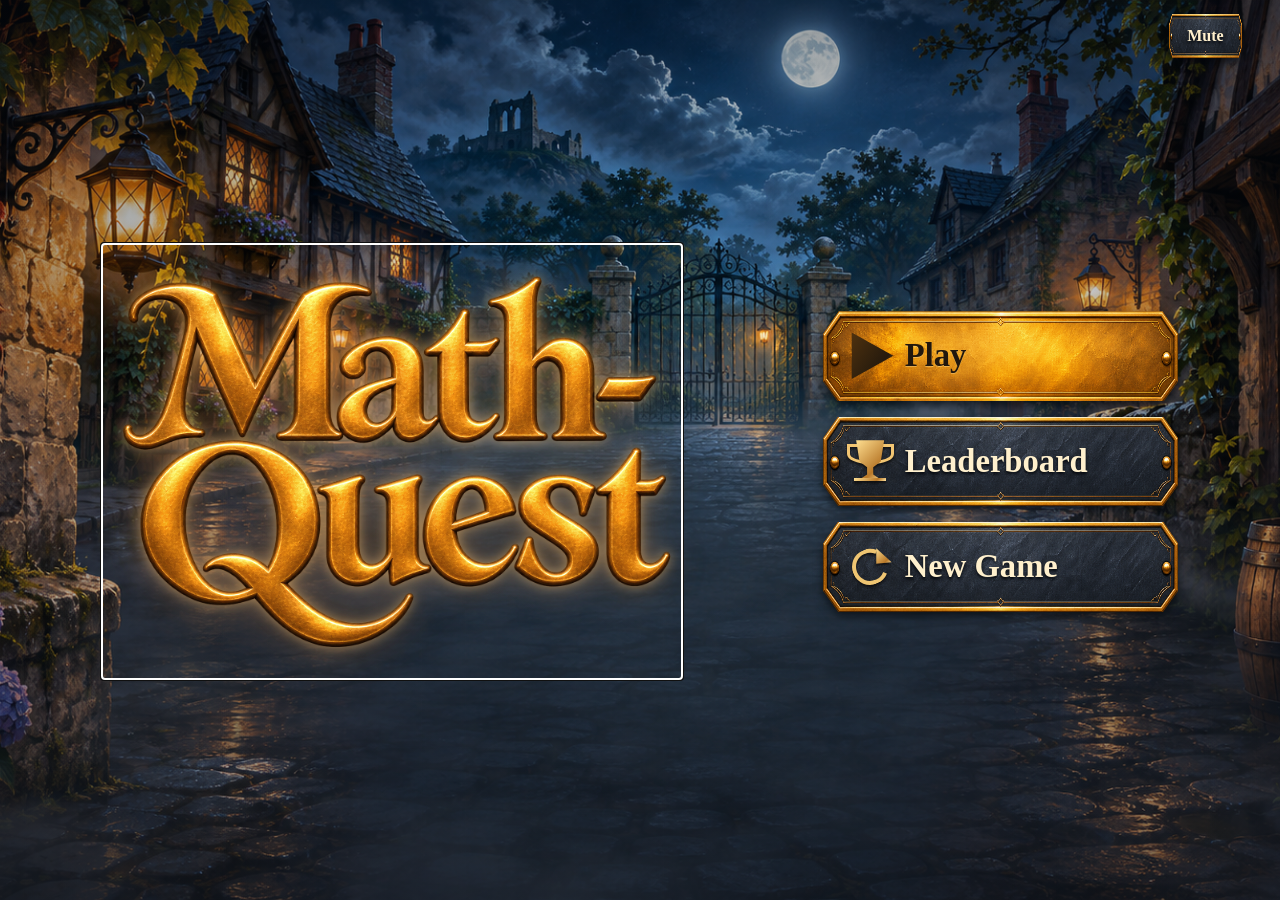
==== commit 4435cdad: "commit" ====
--- a/index.html
+++ b/index.html
@@ -2,25 +2,20 @@
 <html lang="en">
 <head>
 <meta charset="utf-8">
-<meta name="viewport" content="width=device-width,initial-scale=1">
+<meta name="viewport" content="width=device-width, initial-scale=1">
+<meta name="theme-color" content="#101c26">
 <title>Math-Quest</title>
-<link href="https://fonts.googleapis.com/css2?family=Cinzel:wght@500;600;700&family=IM+Fell+English:ital@0;1&family=IM+Fell+English+SC&display=swap" rel="stylesheet">
 <link rel="stylesheet" href="style.css">
+<script src="questions.js" defer></script>
+<script src="maze.js" defer></script>
+<script src="supabase-config.js" defer></script>
+<script src="script.js" defer></script>
 </head>
 <body>
-<main id="stage">
-  <button class="round" id="b-back" aria-label="Back" title="Back" hidden>←</button>
-  <button class="round" id="b-snd" aria-label="Toggle sound" title="Toggle sound">🔊</button>
-  <section id="title">
-    <div class="logo"><h1>MATH-QUEST</h1><div class="rule"></div><p>THE VILLAGE HOLDS A SECRET…</p></div>
-    <div class="menu">
-      <button class="btn" id="b-start">▶ START GAME</button>
-      <button class="btn ghost" id="b-lb">🏆 LEADERBOARD</button>
-    </div>
-  </section>
-  <section id="view" hidden></section>
-  <div id="modal" hidden></div>
+<main id="game" data-scene="village">
+  <header class="bar"><button id="home" class="quiet" aria-label="Return to main menu">Math-Quest</button><div id="hud"></div><button id="sound" class="quiet">Mute</button></header>
+  <section id="screen"></section>
+  <div id="announcement" class="sr" aria-live="polite"></div>
 </main>
-<script src="script.js"></script>
 </body>
 </html>
--- a/style.css
+++ b/style.css
@@ -1,270 +1,466 @@
-/* ==========================================================
-   MATH-QUEST — dark horror adventure theme, mobile-first
-   ========================================================== */
-
+:root{color-scheme:dark;--ink:#f5ead3;--soft:#c2cbd1;--gold:#f6cf86;--line:#cfaa6945;--deep:#111d28;font-family:system-ui,sans-serif}
+*{box-sizing:border-box}
+body{margin:0;background:#0a141c;color:var(--ink)}
+button,input,select{font:inherit}
+button{cursor:pointer;min-height:44px}
+button:disabled{cursor:default;opacity:.55}
+button:focus-visible,input:focus-visible,select:focus-visible{outline:3px solid #a7e9fc;outline-offset:3px}
+button,.button{border:1px solid #e9bf73;border-radius:5px;background:linear-gradient(#f4d798,#d8a65a);color:#21170d;font-weight:750;padding:.65rem 1.2rem}
+button.secondary{background:#111e29ef;color:var(--ink);border-color:var(--line)}
+button.quiet{border:1px solid var(--line);background:#101b26e8;color:var(--ink);padding:.44rem .85rem}
+[hidden]{display:none!important}
+h1,h2,p{margin:0}
+h1,h2{font-family:Georgia,serif;font-weight:500;text-wrap:balance}
+p{line-height:1.5}
+#game{min-height:100dvh;isolation:isolate;position:relative;background:linear-gradient(0deg,#09121af7 0%,transparent 65%),var(--image) center 43%/cover fixed}
+[data-scene=village]{--image:url(village-menu.png)}
+[data-scene=gate]{--image:url(old-gate-bg.png)}
+[data-scene=cellar]{--image:url(cellar-bg.png)}
+[data-scene=tower]{--image:url(clock-tower-bg.png)}
+[data-scene=chapel]{--image:url(chapel-bg.png)}
+[data-scene=reveal]{--image:url(controller-reveal-bg.png)}
+[data-scene=maze]{--image:url(maze-bg.png)}
+#game:is([data-scene=gate],[data-scene=cellar],[data-scene=tower],[data-scene=chapel],[data-scene=reveal]){background-size:cover;background-repeat:no-repeat;background-color:#101c26;background-position:center}
+.bar{position:relative;z-index:5;display:flex;align-items:center;justify-content:space-between;gap:.6rem;padding:.9rem clamp(.9rem,3vw,3rem)}
+#home{font:600 1.1rem Georgia,serif;color:var(--gold)}
+#hud{display:flex;gap:.6rem;justify-content:center;align-items:center;font-size:.9rem}
+.pill{padding:.45rem .7rem;background:#101b26eb;border:1px solid var(--line);border-radius:5px;white-space:nowrap}
+#screen{min-height:calc(100dvh - 75px);display:grid;align-items:end}
+.actions{display:flex;flex-wrap:wrap;justify-content:center;gap:.65rem;margin-top:1rem}
+.panel{width:min(100% - 2rem,37rem);margin:auto auto clamp(1rem,4vh,3rem);padding:clamp(1rem,3vw,2rem);border:1px solid var(--line);border-radius:10px;background:#101d28f7;box-shadow:0 15px 50px #0008}
+.panel h1,.panel h2{font-size:clamp(1.66rem,4vw,2.45rem);color:var(--gold);margin-bottom:.55rem}
+.panel p+p{margin-top:.55rem}
+.panel .actions{justify-content:flex-start}
+label{display:block;margin-top:.8rem;color:var(--soft)}
+input,select{width:100%;min-height:46px;background:#09131c;border:1px solid #73838d;border-radius:5px;padding:.59rem .75rem;color:var(--ink);font-size:1rem}
+.room-scene{position:relative;min-height:calc(100dvh - 78px);display:flex;align-items:end;justify-content:center}
+.room-title{position:absolute;top:0;left:clamp(1rem,3vw,3rem);padding:.55rem .75rem;background:#0d1825df;border-radius:5px}
+.room-title p{color:var(--soft);font-size:.86rem}
+.hotspot{position:absolute;left:var(--x,50%);top:var(--y,37%);transform:translate(-50%,-50%);box-shadow:0 0 0 6px #f4cc8545,0 0 30px #f5c373a0;white-space:nowrap}
+#room-panel{width:min(100% - 2rem,42rem);margin:30vh auto 1rem;animation:rise .25s ease-out}
+@keyframes rise{from{transform:translateY(16px);opacity:0}}
+.answer{display:flex;align-items:end;gap:.55rem;margin-top:.35rem}
+.answer label{flex:1;margin:0}
+.feedback{padding:.55rem .75rem;background:#263642;border-left:3px solid var(--gold);margin:.65rem 0}
+.recovery{padding:.6rem 0 0}
+.clock-puzzle{display:flex;gap:1rem;align-items:center}
+.dial{flex:none;position:relative;width:clamp(140px,24vw,190px);aspect-ratio:1;border-radius:50%;border:3px double #dfb46e;background:radial-gradient(circle,#303b45,#0b1721 72%)}
+.mark{position:absolute;transform:translate(-50%,-50%);width:clamp(29px,4vw,39px);height:clamp(29px,4vw,39px);min-height:0;padding:0;border:0;background:#25343e;color:var(--ink);border-radius:50%}
+.mark[aria-pressed=true]{background:#efc77f;color:#251a0e}
+.hand{position:absolute;bottom:50%;left:calc(50% - 2px);height:32%;width:4px;background:#cedbe0;border-radius:4px;transform-origin:50% 100%}
+#moving-hand{height:23%;background:#f4ca75;transition:transform .22s ease}
+.board-layout{min-height:calc(100dvh - 76px);display:grid;grid-template-rows:minmax(270px,1fr) auto;align-self:stretch;padding:0 clamp(.6rem,3vw,3rem) .85rem;gap:.65rem}
+.maze-window{position:relative;overflow:hidden;border:1px solid var(--line);border-radius:9px;background:radial-gradient(ellipse at 50% 40%,#3f5865,#142733 66%,#0d1721);min-height:270px}
+.maze-caption{position:absolute;z-index:2;inset:.75rem auto auto .85rem;pointer-events:none}
+.maze-caption h1{font-size:clamp(1.35rem,3vw,2.05rem);text-shadow:0 2px 8px #000}
+.maze-caption p{color:#d2e0e6;font-size:.86rem}
+.camera{position:absolute;inset:0;perspective:850px;perspective-origin:50% 48%;display:grid;place-items:center}
+.world{position:absolute;width:0;height:0;transform-style:preserve-3d;transform:translateY(var(--lift,5px)) rotateX(40deg) rotateZ(-10deg) scale(var(--scale,1))}
+.terrain{position:absolute;transform-style:preserve-3d;transform:translate3d(var(--pan-x,0px),var(--pan-y,0px),0);transition:transform .36s ease}
+.tile,.wall,.stone,.lantern,.traveller,.route-pin{position:absolute;transform-style:preserve-3d;left:0;top:0}
+.tile{width:74px;height:74px;border:2px solid #344954;background:repeating-linear-gradient(90deg,#52637055 0 23px,#1f303888 24px 26px),repeating-linear-gradient(0deg,#384b56 0 16px,#283943 17px 20px);box-shadow:inset 0 0 14px #1b282d}
+.tile.visited{filter:brightness(1.13)}
+.tile.lit{background:#827047;box-shadow:inset 0 0 16px #f5c77b,0 0 12px #eab85c90}
+.wall{width:74px;height:74px;pointer-events:none}
+.wall::before,.wall::after,.wall span{content:"";position:absolute;background:repeating-linear-gradient(90deg,#182e50 0 19px,#101e38 20px 22px);backface-visibility:visible}
+.wall::before{bottom:0;left:0;width:74px;height:28px;transform-origin:bottom;transform:rotateX(-90deg);background:repeating-linear-gradient(0deg,#172b4c 0 11px,#0b182e 12px 14px)}
+.wall::after{right:0;top:0;width:28px;height:74px;transform-origin:right;transform:rotateY(90deg);background:#0e1e39}
+.wall span{inset:0;transform:translateZ(28px);background:repeating-linear-gradient(90deg,#243b61 0 16px,#152947 17px 19px);border:1px solid #3f587f;box-shadow:inset 0 0 14px #101b32}
+.lantern{width:13px;height:13px;border-radius:50%;background:#ffd58c;box-shadow:0 0 18px 5px #ffbd61;pointer-events:none}
+.stone{max-width:130px;min-width:40px;transform-origin:bottom center;border:1px solid #9b8965;padding:4px 7px;background:#162330;color:#ffe5a7;text-align:center;font:700 14px system-ui;white-space:nowrap;pointer-events:none}
+.stone.exit{border-color:#eccc85;background:#433720}
+.traveller{width:26px;height:43px;transform-origin:bottom center;transition:transform .35s ease;pointer-events:none}
+.traveller::before{content:"";position:absolute;bottom:0;left:3px;width:20px;height:30px;background:linear-gradient(90deg,#764526,#e6a955,#8c572d);border-radius:10px 10px 5px 5px;box-shadow:2px 1px 6px #0009}
+.traveller::after{content:"";position:absolute;top:0;left:6px;width:15px;height:16px;border:2px solid #eac287;background:#654025;border-radius:48%}
+.traveller.walking::before{animation:stride .17s alternate infinite}
+@keyframes stride{to{transform:translateY(-4px)}}
+.route-pin{padding:.24rem .6rem;min-height:44px;white-space:nowrap;transform-origin:bottom center}
+.maze-controls{width:min(100%,44rem);justify-self:center;margin:0;padding:.8rem 1rem;animation:rise .25s ease-out}
+.maze-controls h2{font-size:1.45rem;margin-bottom:.25rem}
+.wheel-area{display:flex;gap:.85rem;align-items:center}
+.wheel-shell{position:relative;flex:none;padding-top:6px}
+.pointer{position:absolute;left:calc(50% - 6px);z-index:1;top:0;border-left:6px solid transparent;border-right:6px solid transparent;border-top:12px solid #fff0c8}
+.wheel{position:relative;width:78px;height:78px;border-radius:50%;border:2px solid var(--gold);background:conic-gradient(from -45deg,#5b6755 0 25%,#715640 25% 50%,#525e70 50% 75%,#584d62 75%);transition:transform 1.15s cubic-bezier(.14,.7,.15,1);font-weight:750}
+.wheel span{position:absolute;translate:-50% -50%}
+table{width:100%;border-collapse:collapse;margin-top:.85rem;text-align:left}
+th,td{padding:.55rem .4rem;border-bottom:1px solid var(--line);overflow-wrap:anywhere}
+.sr{position:absolute;width:1px;height:1px;overflow:hidden;clip-path:inset(50%)}
+@media(max-width:640px){.bar{padding:.6rem}.pill{padding:.36rem .4rem}.room-title{top:.2rem}.clock-puzzle{flex-wrap:wrap;gap:.45rem}.board-layout{min-height:calc(100dvh - 65px)}}
+@media(max-height:620px) and (min-width:720px){.board-layout{grid-template-columns:minmax(0,1fr) minmax(275px,32vw);grid-template-rows:1fr}.maze-controls{align-self:end}.room-scene{justify-content:end}.room-scene #room-panel{margin:2rem 1rem 1rem;width:min(43vw,32rem)}}
+@media(prefers-reduced-motion:reduce){*,*::before,*::after{animation-duration:.01ms!important;transition-duration:.01ms!important}}
+.divider{position:absolute;left:0;top:0;width:74px;height:7px;background:#243d66;border:1px solid #4b6289;transform-origin:0 0;box-shadow:0 5px 0 #0b182f;pointer-events:none}
+.clue-values{font-size:.9rem;color:var(--gold)}
+#recovery-feedback:not(:empty){color:var(--gold);margin-top:.55rem}
+#maze-clues,#route-marker{display:contents}
+.maze-window{
+  background:radial-gradient(ellipse at center,#a8c2bf30,#172e3873 70%,#071019b0),
+    linear-gradient(90deg,#112733df,#244150b0),var(--image) center/cover;
+  min-height:320px;
+}
+.maze-caption{padding:.55rem .75rem;border-radius:6px;background:#0a1723ec;border:1px solid #94bec255}
+.maze-controls{width:min(100%,55rem)}
+.tile{
+  border:2px solid #788c8e;
+  background:repeating-linear-gradient(90deg,#67858b55 0 23px,#344a5088 24px 26px),
+    repeating-linear-gradient(0deg,#52666b 0 16px,#3b4f54 17px 20px);
+}
+.tile.visited{filter:none;background-color:#9d9871}
+.tile.current{border:3px solid #d2f6ff;box-shadow:inset 0 0 16px #83d8ed,0 0 18px #7fdaed80}
+.tile.lit{background:#b9af69;border-color:#ffe3a0;box-shadow:inset 0 0 14px #fff2a7,0 0 13px #f8d78790}
+.tile.wrong{background:#a75939;border-color:#ffc394;box-shadow:inset 0 0 18px #ffad74,0 0 12px #ed8c60a0}
+.route-pin.wrong-route{background:#ffc39d;border-color:#ffd2b3}
+.stone{border-color:#e4c999;box-shadow:0 1px 7px #03090d}
+.traveller::before{border:2px solid #ffe9b0;box-shadow:0 0 11px #ffb95e91}
+@media(max-width:650px){.maze-window{min-height:280px}.maze-caption{inset:.5rem auto auto .5rem}}
+
+/* Brass fittings and stained wood tie the in-game controls to the village. */
 :root{
-  --ink:#07080c;--ink-2:#030408;
-  --parch:#c6c8c9;--parch-dim:#96999f;--parch-hi:#f2eee7;
-  --cape:#58151a;--cape-hi:#ad3038;
-  --pine:#101720;--moss:#91a18c;--blood:#ff5159;
-  --font-display:'Cinzel',Georgia,'Times New Roman',serif;
-  --font-body:'IM Fell English',Georgia,'Palatino Linotype',serif;
-  --shade:linear-gradient(rgba(2,4,9,.20),rgba(2,4,9,.58));
-  --panel:linear-gradient(to top,rgba(3,4,8,.97),rgba(4,6,11,.91) 68%,rgba(4,6,11,.20));
-  --panel-blur:5px;
-  --ink-shadow:0 2px 5px rgba(0,0,0,.95),0 0 15px rgba(0,0,0,.9);
-}
-*,*::before,*::after{box-sizing:border-box}
-[hidden]{display:none!important}
-html,body{height:100%;margin:0}
-body{
-  display:flex;justify-content:center;
-  background:#030408;color:var(--parch);
-  font-family:var(--font-body);font-size:18px;line-height:1.55;
-  -webkit-font-smoothing:antialiased;
-}
-
-/* ---------- Portrait stage ---------- */
-#stage{
+  --brass:#d69c50;
+  --brass-hi:#ffdfa2;
+  --slate-surface:radial-gradient(ellipse at 42% 0%,#2c3a48,#111a24 62%,#0a121b);
+  --wood:repeating-linear-gradient(3deg,#6a371c55 0 1px,#1f100a44 2px 4px,transparent 6px 13px),
+    linear-gradient(160deg,#6c3c22,#302018 40%,#5c311a 83%,#261812);
+}
+#game[data-screen=menu],#game[data-screen=scores]{
+  background:radial-gradient(ellipse at center,transparent 25%,#050a128a),var(--image) center/cover fixed;
+}
+[data-screen=menu] .bar{justify-content:flex-end}
+[data-screen=menu] #screen{align-items:center}
+.menu{
+  width:min(100%,96rem);
+  margin:auto;
+  padding:clamp(1rem,4vw,4rem) clamp(2rem,8vw,8.5rem) clamp(4rem,11vh,7rem);
+  display:grid;
+  grid-template-columns:minmax(0,1fr) minmax(15rem,33%);
+  gap:clamp(3rem,11vw,12rem);
+  align-items:center;
+}
+.menu h1{
+  margin:0;
+  width:min(100%,37rem);
+  color:#fff0c9;
+  font:600 clamp(3rem,8vw,8rem)/.9 Georgia,serif;
+}
+.title-logo{
+  display:block;
+  width:100%;
+  height:auto;
+  filter:brightness(1.1) saturate(.9)
+    drop-shadow(0 0 6px #ffc87585)
+    drop-shadow(0 0 18px #ff9e4052);
+  animation:title-glow 4.8s ease-in-out infinite alternate;
+}
+@keyframes title-glow{
+  from{filter:brightness(1.1) saturate(.9)
+    drop-shadow(0 0 3px #ffc87560)
+    drop-shadow(0 0 10px #ff9e4033)}
+  to{filter:brightness(1.1) saturate(.9)
+    drop-shadow(0 0 8px #ffd48dbb)
+    drop-shadow(0 0 26px #ff9e4080)}
+}
+@media(prefers-reduced-motion:reduce){
+  .title-logo{animation:none}
+}
+.menu-buttons{
+  display:grid;
+  gap:clamp(.58rem,1.25vw,1.12rem);
+  width:100%;
+}
+.menu-buttons button{
+  width:100%;
+  height:clamp(3.1rem,7vw,6.6rem);
+  display:grid;
+  grid-template-columns:clamp(1.4rem,3.4vw,3.25rem) minmax(0,1fr);
+  gap:clamp(.3rem,1vw,.85rem);
+  align-items:center;
+  padding:0 clamp(.85rem,2vw,2rem);
+  font-size:clamp(1rem,2.55vw,2.75rem);
+  text-align:left;
+  white-space:nowrap;
+}
+.menu-icon{
+  --icon-metal:linear-gradient(135deg,#ffdf91,#b87829 72%,#ffe39e);
+  width:clamp(1.45rem,3.65vw,3.65rem);
+  aspect-ratio:1;
   position:relative;
-  width:100%;max-width:480px;
-  height:100vh;height:100dvh;max-height:960px;
-  align-self:center;
-  display:flex;flex-direction:column;
-  overflow:hidden;
-  background-color:var(--ink-2);
-  background-size:cover;background-position:center;background-repeat:no-repeat;
-  background-image:var(--shade),url(newpage1.png),url(page2.jpg);
-  box-shadow:0 0 80px rgba(0,0,0,.8);
-}
-#stage[data-bg=menu],#stage[data-bg=name],#stage[data-bg=village]{background-image:var(--shade),url(newpage1.png),url(page2.jpg)}
-#stage[data-bg=class]{background-image:var(--shade),url(page2.jpg)}
-#stage[data-bg=board],#stage[data-bg=house]{background-image:var(--shade),url(abandoned-house-bg.png),url(page2.jpg)}
-#stage[data-bg=room1]{background-image:var(--shade),url(old-gate-bg.png),url(abandoned-house-bg.png),url(page2.jpg)}
-#stage[data-bg=room2]{background-image:var(--shade),url(cellar-bg.png),url(abandoned-house-bg.png),url(page2.jpg)}
-#stage[data-bg=room3]{background-image:var(--shade),url(clock-tower-bg.png),url(abandoned-house-bg.png),url(page2.jpg)}
-#stage[data-bg=room4]{background-image:var(--shade),url(chapel-bg.png),url(abandoned-house-bg.png),url(page2.jpg)}
-#stage[data-bg=cleared]{background-image:var(--shade),url(controller-reveal-bg.png),url(abandoned-house-bg.png),url(page2.jpg)}
-#stage[data-bg=mazestory],#stage[data-bg=maze]{background-image:var(--shade),url(maze-bg.png),url(page2.jpg)}
-#stage[data-bg=escape]{background-image:var(--shade),url(maze-bg.png),url(newpage1.png),url(page2.jpg)}
-
-/* drifting mist */
-#stage::before,#stage::after{
-  content:"";position:absolute;inset:-10% -30%;pointer-events:none;z-index:0;
-  background:
-    radial-gradient(ellipse 40% 12% at 20% 80%,rgba(236,223,184,.10),transparent 70%),
-    radial-gradient(ellipse 45% 14% at 75% 88%,rgba(236,223,184,.08),transparent 70%);
-  animation:fog 40s ease-in-out infinite alternate;
-}
-#stage::after{animation-duration:62s;animation-direction:alternate-reverse;opacity:.8}
-@keyframes fog{from{transform:translateX(-6%)}to{transform:translateX(6%)}}
-#stage>*{position:relative;z-index:1}
-
-/* sound button */
-.round{
-  position:absolute;top:14px;right:14px;z-index:30;
-  width:48px;height:48px;border-radius:50%;
-  border:1px solid rgba(207,210,216,.75);background:rgba(5,7,12,.84);
-  font-size:1.2rem;line-height:1;cursor:pointer;color:var(--parch);
-  box-shadow:0 3px 12px rgba(0,0,0,.65),0 0 12px rgba(117,24,31,.22);
-  transition:border-color .2s,background .2s,box-shadow .2s;
-}
-.round:hover{border-color:var(--cape-hi);background:rgba(52,12,17,.95);box-shadow:0 0 16px rgba(173,48,56,.4)}
-#b-back{left:14px;right:auto;font-size:1.65rem}
-
-/* ---------- Type ---------- */
-h1,h2{
-  font-family:var(--font-display);font-weight:700;color:var(--parch-hi);
-  margin:0 0 .5em;text-align:center;
-  text-shadow:var(--ink-shadow);
-}
-h1{font-size:clamp(1.7rem,6.5vw,2.4rem);letter-spacing:.06em}
-h2{font-size:clamp(1.15rem,4.2vw,1.5rem);letter-spacing:.04em}
-p{margin:0 0 1em}
-small{color:var(--parch-dim);font-size:.8rem;text-shadow:var(--ink-shadow)}
-b{color:var(--parch-hi)}
-
-/* ---------- Title screen ---------- */
-#title{
-  flex:1;display:flex;flex-direction:column;justify-content:space-between;
-  padding:64px 20px 0;text-align:center;
-  animation:rise 1.6s ease-out both;
-}
-@keyframes rise{from{opacity:0;filter:blur(8px);transform:translateY(14px)}to{opacity:1;filter:blur(0);transform:none}}
-.logo h1{
-  font-size:clamp(2.3rem,11.5vw,3.5rem);letter-spacing:.08em;margin-bottom:.15em;
-  color:var(--parch-hi);
-  text-shadow:3px 3px 0 var(--ink),-2px -2px 0 var(--ink),2px -2px 0 var(--ink),-2px 2px 0 var(--ink),0 8px 24px rgba(0,0,0,.9);
-}
-.logo p{margin:.9em 0 0;font-family:var(--font-display);font-size:.85rem;letter-spacing:.22em;color:var(--parch);text-shadow:var(--ink-shadow)}
-.rule{height:2px;width:min(300px,70%);margin:.4em auto 0;position:relative;
-  background:linear-gradient(90deg,transparent,var(--cape) 20%,var(--cape-hi) 50%,var(--cape) 80%,transparent)}
-.rule::after{content:"";position:absolute;left:50%;top:-5px;width:10px;height:10px;
-  background:var(--cape-hi);border:1px solid var(--parch);transform:translateX(-50%) rotate(45deg);box-shadow:0 0 12px rgba(173,48,56,.65)}
-.menu{
-  display:flex;flex-direction:column;gap:14px;align-items:center;
-  margin:0 -20px;padding:90px 20px 32px;background:linear-gradient(to top,rgba(2,3,7,.98),rgba(2,3,7,.82) 68%,transparent);
-}
-.menu .btn{width:min(320px,100%)}
-
-/* ---------- Buttons: dark iron with a restrained blood-red edge ---------- */
-.btn{
-  font-family:var(--font-display);font-weight:700;font-size:1rem;letter-spacing:.08em;
-  color:var(--parch-hi);
-  background:linear-gradient(180deg,#24171a,#0d0d12);
-  border:1px solid #873039;border-radius:7px;
-  padding:12px 26px;cursor:pointer;
-  text-shadow:var(--ink-shadow);
-  box-shadow:inset 0 1px rgba(255,255,255,.06),0 4px 12px rgba(0,0,0,.62);
-  transition:background .2s,border-color .2s,box-shadow .2s,transform .1s;
-}
-.btn:hover{
-  background:linear-gradient(180deg,#45191e,#1b0c10);border-color:#d24a52;
-  box-shadow:0 0 18px rgba(173,48,56,.36),0 4px 12px rgba(0,0,0,.6);
-}
-.btn:active{transform:translateY(2px)}
-.btn:disabled{opacity:.45;cursor:not-allowed;filter:grayscale(.7);box-shadow:none;transform:none;background:transparent}
-.btn.ghost{background:rgba(7,9,14,.9);border-color:#59616c;color:var(--parch)}
-.btn.ghost:hover{background:#171b23;border-color:#aeb4bb}
-:is(.btn,.round,input):focus-visible{outline:3px solid var(--parch-hi);outline-offset:3px}
-
-/* ---------- Question board: fully transparent ---------- */
-#view{
-  margin-top:auto;width:100%;
-  max-height:80%;overflow-y:auto;
-  padding:82px 18px calc(24px + env(safe-area-inset-bottom));text-align:center;
-  background:linear-gradient(180deg,rgba(5,7,12,.91),rgba(3,4,8,.985));
-  border-top:1px solid rgba(160,46,54,.52);
-  -webkit-backdrop-filter:blur(var(--panel-blur));backdrop-filter:blur(var(--panel-blur));
-  animation:rise .6s ease-out both;
-  scrollbar-width:thin;scrollbar-color:var(--cape) transparent;
-}
-#view>.btn{margin-top:8px}
-#view>.btn+.btn{margin-left:8px}
-
-.q{font-size:1.15rem;max-width:60ch;margin:0 auto 1.1em;color:var(--parch-hi);text-shadow:var(--ink-shadow)}
-.dialogue{font-size:1.28rem;font-style:italic;line-height:1.6;min-height:4.8em;display:flex;align-items:center;justify-content:center}
-.speaker{font-family:var(--font-display);font-weight:700;font-size:.98rem;letter-spacing:.14em;color:var(--cape-hi);margin:0 0 .4em;text-shadow:var(--ink-shadow)}
-.row{display:flex;flex-wrap:wrap;gap:12px;justify-content:center;margin-top:14px}
-
-/* ---------- Inputs (transparent, underline like a carved line) ---------- */
-input[type=text],input[type=number]{
-  display:block;width:min(320px,100%);min-height:48px;margin:14px auto;padding:10px 16px;
-  font:inherit;font-size:1.25rem;text-align:center;color:var(--parch-hi);
-  background:rgba(4,6,11,.94);border:1px solid #505761;border-bottom:2px solid var(--cape-hi);
-  border-radius:7px;caret-color:var(--cape-hi);text-shadow:var(--ink-shadow);
-}
-input::placeholder{color:var(--parch-dim);opacity:.8}
-input:focus{border-color:var(--parch-hi);border-bottom-color:var(--cape-hi);outline:none;box-shadow:0 0 14px rgba(224,100,63,.3)}
-input:focus-visible{outline:none}
-input[type=number]{-moz-appearance:textfield;appearance:textfield}
-input[type=number]::-webkit-outer-spin-button,input[type=number]::-webkit-inner-spin-button{-webkit-appearance:none;margin:0}
-input:disabled{opacity:.5}
-
-/* ---------- Class picker ---------- */
-.grid{display:grid;grid-template-columns:repeat(4,1fr);gap:10px;max-width:360px;margin:16px auto}
-.grid .btn{padding:12px 0}
-
-/* ---------- Part board ---------- */
-.part-card{
-  margin:12px auto;padding:14px 18px;max-width:520px;
-  background:linear-gradient(145deg,rgba(19,22,29,.97),rgba(5,7,12,.98));border:1px solid rgba(142,151,162,.44);border-left:4px solid var(--cape-hi);
-  border-radius:5px;
-  box-shadow:0 8px 22px rgba(0,0,0,.32),inset 0 1px rgba(255,255,255,.035);
-}
-.part-card h2{margin-bottom:.2em}
-.part-card p{color:var(--parch);font-size:.95rem;margin-bottom:.8em;text-shadow:var(--ink-shadow)}
-.part-card.locked{border-color:rgba(236,223,184,.25);border-left-color:var(--cape);opacity:.7}
-.doors{display:flex;justify-content:center;gap:12px;font-size:1.7rem;position:relative;margin-bottom:.2em}
-.doors i{font-style:normal;filter:drop-shadow(0 2px 4px #000)}
-.locked .doors i:first-child{filter:blur(2px) grayscale(1);opacity:.45}
-.doors .lock{position:absolute;inset:0;display:flex;align-items:center;justify-content:center;font-size:1.9rem}
-
-/* ---------- Rooms: HUD & feedback ---------- */
-.hud{
-  display:flex;justify-content:space-between;gap:12px;margin:-10px 0 14px;padding:8px 14px;
-  font-family:var(--font-display);font-weight:700;color:var(--parch-hi);
-  background:rgba(4,6,11,.84);border:1px solid rgba(142,151,162,.4);border-radius:9px;text-shadow:var(--ink-shadow);
-}
-#tm{color:var(--cape-hi)}
-.fb{min-height:1.7em;margin:.4em auto 0;max-width:60ch;color:var(--moss);font-weight:bold;text-shadow:var(--ink-shadow)}
-.fb.bad{color:var(--blood)}
-
-/* ---------- Leaderboard ---------- */
-.lb{display:flex;justify-content:space-between;gap:12px;margin:0 0 6px;padding:8px 14px;text-align:left;
-  background:transparent;border:1px solid rgba(236,223,184,.3);border-left:4px solid var(--cape-hi);border-radius:2px;text-shadow:var(--ink-shadow)}
-.lb:nth-of-type(1){border-left-color:var(--parch-hi);border-color:rgba(236,223,184,.6)}
-.lb b{color:var(--cape-hi);font-family:var(--font-display)}
-
-/* ---------- Maze board: carved stepping tiles ---------- */
-.track{display:grid;grid-template-columns:repeat(5,1fr);gap:7px;margin:8px auto 14px;max-width:560px}
-.cell{
-  min-height:62px;padding:4px 2px;display:flex;flex-direction:column;align-items:center;justify-content:center;
-  font-family:var(--font-display);font-weight:700;font-size:.8rem;line-height:1.2;color:var(--parch);
-  background:linear-gradient(145deg,rgba(30,35,43,.94),rgba(7,9,14,.98));
-  border:1px solid rgba(160,170,182,.48);border-radius:5px;
-  box-shadow:inset 0 0 0 3px transparent,inset 0 0 0 4px rgba(236,223,184,.15);
-  text-shadow:var(--ink-shadow);
-}
-.cell.current{border-color:var(--parch-hi);background:rgba(236,223,184,.14)}
-.cell.fin{color:var(--parch-hi);background:rgba(181,67,45,.35);border-color:var(--cape-hi);
-  box-shadow:0 0 18px rgba(224,100,63,.55),inset 0 0 0 4px rgba(236,223,184,.3)}
-.tok{display:inline-block;font-size:1.4rem;line-height:1;filter:drop-shadow(0 0 8px rgba(224,100,63,.95));animation:bob 1.6s ease-in-out infinite}
-@keyframes bob{0%,100%{transform:translateY(0)}50%{transform:translateY(-3px)}}
-
-/* ---------- Maze question card & wheel ---------- */
-#act{display:flex;flex-direction:column;align-items:center;gap:12px;min-height:110px;justify-content:center}
-.card{width:100%;max-width:480px;padding:16px;background:linear-gradient(145deg,rgba(16,19,26,.98),rgba(4,6,11,.99));border:1px solid var(--cape-hi);
-  border-radius:6px;box-shadow:0 8px 24px #0009,inset 0 0 22px rgba(112,25,33,.13)}
-.card small{color:var(--parch)}
-.card .q{margin-top:.4em}
-.wheel-wrap{position:relative;width:148px;height:148px;margin:2px auto 4px}
-.wheel-pointer{position:absolute;z-index:2;top:-5px;left:50%;transform:translateX(-50%);width:0;height:0;
-  border-left:12px solid transparent;border-right:12px solid transparent;border-top:23px solid var(--parch-hi);
-  filter:drop-shadow(0 2px 3px #000)}
-.wheel{position:absolute;inset:5px;border-radius:50%;border:5px solid #777b83;
-  background:conic-gradient(from -45deg,#79232d 0 25%,#252c37 25% 50%,#8a5128 50% 75%,#343844 75% 100%);
-  box-shadow:0 0 20px rgba(0,0,0,.85),0 0 16px rgba(130,30,39,.24),inset 0 0 18px rgba(0,0,0,.75);
-  transition:transform 2.8s cubic-bezier(.08,.78,.12,1);overflow:hidden}
-.wheel::before{content:"";position:absolute;inset:0;border-radius:50%;
-  background:repeating-conic-gradient(from -45deg,transparent 0 89deg,rgba(190,194,202,.8) 89deg 90deg);pointer-events:none}
-.wheel-label{position:absolute;width:34px;height:34px;display:grid;place-items:center;color:var(--parch-hi);
-  font:700 1.25rem var(--font-display);text-shadow:0 2px 4px #000}
-.wheel-label:nth-child(1){top:7px;left:50%;transform:translateX(-50%)}
-.wheel-label:nth-child(2){right:7px;top:50%;transform:translateY(-50%)}
-.wheel-label:nth-child(3){bottom:7px;left:50%;transform:translateX(-50%)}
-.wheel-label:nth-child(4){left:7px;top:50%;transform:translateY(-50%)}
-.wheel-hub{position:absolute;z-index:1;left:50%;top:50%;width:28px;height:28px;border-radius:50%;
-  transform:translate(-50%,-50%);background:radial-gradient(circle at 35% 30%,#c9cbd0,#252830 72%);
-  border:2px solid #dedde0;box-shadow:0 2px 8px #000,0 0 8px #a92d38}
-@media(prefers-reduced-motion:reduce){.wheel{transition-duration:.15s}}
-
-/* ---------- Modal ---------- */
-#modal{position:absolute;inset:0;z-index:50;display:flex;align-items:center;justify-content:center;padding:20px;background:rgba(18,10,6,.8)}
-#modal .box{max-width:420px;width:100%;padding:24px;text-align:center;
-  background:linear-gradient(145deg,#171a21,#07090e);border:1px solid var(--cape-hi);border-radius:7px;
-  box-shadow:0 14px 34px #000b,inset 0 0 22px rgba(112,25,33,.16)}
-
-/* ---------- Small phones ---------- */
-@media (max-width:400px){
-  body{font-size:16px}
-  #view{padding:70px 14px 20px}
-  .track{gap:5px}
-  .cell{min-height:52px;font-size:.7rem}
-  .tok{font-size:1.15rem}
-  .grid{grid-template-columns:repeat(3,1fr)}
-  .btn{padding:11px 18px}
-  #view>.btn+.btn{margin-left:0;margin-top:10px}
-}
-@media (max-width:520px){
-  #stage{max-height:none}
-  .round{top: max(10px,env(safe-area-inset-top));width:46px;height:46px}
-  #view{max-height:84%;padding-left:14px;padding-right:14px}
-  .row{gap:10px}
-  .row .btn{flex:1 1 135px;min-height:48px}
-  .wheel-wrap{width:min(148px,42vw);height:min(148px,42vw)}
-  input[type=text],input[type=number]{font-size:16px}
-}
-@media (prefers-reduced-motion:reduce){
-  *,*::before,*::after{animation:none!important;transition:none!important}
-}
+  justify-self:center;
+  filter:drop-shadow(0 2px 1px #090605b0);
+}
+.play-icon{
+  background:linear-gradient(125deg,#53340f,#251a0d 72%,#834d19);
+  clip-path:polygon(11% 1%,99% 50%,11% 99%);
+  width:clamp(1.36rem,3.7vw,3.55rem);
+}
+.trophy-icon::before,.trophy-icon::after,.trophy-icon span{
+  content:"";
+  position:absolute;
+}
+.trophy-icon::before{
+  inset:12% 0 44%;
+  border:clamp(2px,.28vw,4px) solid #f2c572;
+  border-radius:0 0 48% 48%;
+}
+.trophy-icon span{
+  inset:5% 20% 13%;
+  background:var(--icon-metal);
+  clip-path:polygon(0 0,100% 0,88% 55%,61% 70%,61% 89%,84% 100%,16% 100%,39% 89%,39% 70%,12% 55%);
+}
+.trophy-icon::after{inset:85% 16% 8%;background:var(--icon-metal)}
+.restart-icon::before{
+  content:"";
+  position:absolute;
+  inset:12%;
+  border:clamp(2px,.35vw,5px) solid #efc572;
+  border-right-color:transparent;
+  border-radius:50%;
+  transform:rotate(-23deg);
+}
+.restart-icon::after{
+  content:"";
+  position:absolute;
+  right:4%;
+  top:10%;
+  width:33%;
+  height:33%;
+  background:var(--icon-metal);
+  clip-path:polygon(0 0,100% 90%,0 100%);
+}
+
+.quest-board{
+  position:relative;
+  border:7px solid transparent;
+  border-radius:16px 7px;
+  background:var(--slate-surface) padding-box,var(--wood) border-box;
+  box-shadow:inset 0 0 0 1px #d6a65e88,0 0 0 1px #dbaf6a,0 0 0 3px #53351b,0 12px 36px #000c;
+}
+.quest-board::before{
+  content:"";
+  position:absolute;
+  inset:-5px;
+  pointer-events:none;
+  border-radius:inherit;
+  background:radial-gradient(circle at 8px 8px,#ffe1a5 0 2px,#76451d 3px,transparent 4px),
+    radial-gradient(circle at calc(100% - 8px) 8px,#ffe1a5 0 2px,#76451d 3px,transparent 4px),
+    radial-gradient(circle at 8px calc(100% - 8px),#ffe1a5 0 2px,#76451d 3px,transparent 4px),
+    radial-gradient(circle at calc(100% - 8px) calc(100% - 8px),#ffe1a5 0 2px,#76451d 3px,transparent 4px);
+}
+#room-panel{
+  width:min(76vw,67rem);
+  margin:32vh auto clamp(1rem,3vh,2rem);
+  padding:clamp(1rem,2.2vw,2rem) clamp(1.25rem,4vw,4rem);
+}
+#room-panel h2{
+  display:table;
+  margin:0 auto .8rem;
+  padding:.18em .7em;
+  border:1px solid #b8844a;
+  border-radius:8px 3px;
+  background:var(--wood);
+  box-shadow:inset 0 0 0 2px #240f09a0,0 3px 7px #0006;
+  font-size:clamp(1.35rem,2.4vw,2.2rem);
+  text-align:center;
+}
+#room-panel .question-content{flex:1}
+.question-text{
+  font-size:clamp(1.19rem,2.05vw,1.74rem);
+  font-family:Georgia,serif;
+  line-height:1.4;
+  color:#fff0cd;
+}
+#room-panel .question-text{text-align:center}
+#room-panel .clue-values{text-align:center}
+#room-panel .answer{max-width:47rem;margin:.8rem auto 0}
+.quest-board .answer input{border-color:#b68b54;box-shadow:inset 0 1px 5px #000a}
+#room-panel .answer button{min-width:clamp(6rem,12vw,10rem);min-height:46px}
+.room-title{border:1px solid #bc8b51;background:var(--wood);box-shadow:inset 0 0 0 2px #47291c,0 3px 10px #0008}
+.room-title h1{font-size:clamp(1.18rem,2.15vw,1.75rem)}
+.room-title p{color:#e0bf94}
+.maze-controls.quest-board{padding:.75rem 1.15rem}
+.maze-controls .question-text{font-size:clamp(1.1rem,1.7vw,1.48rem)}
+
+[data-screen=scores] #screen{align-items:center}
+.score-board{
+  width:min(82vw,66rem);
+  padding:clamp(1rem,3vw,3rem);
+  margin:auto auto clamp(1.25rem,5vh,3rem);
+  text-align:center;
+}
+.score-board h1{font-size:clamp(2.4rem,6.4vw,5.5rem);color:#fff0cd;text-shadow:0 3px 6px #000a}
+.score-subtitle{font-family:Georgia,serif;font-size:clamp(1.1rem,2.2vw,1.65rem);color:var(--gold);margin-bottom:1rem}
+.score-board .table-shell{
+  max-width:51rem;
+  max-height:40vh;
+  margin-inline:auto;
+  overflow:auto;
+  scrollbar-color:#ac8957 #17232d;
+}
+.score-board table{margin:0;color:var(--ink);table-layout:fixed}
+.score-board :is(th,td){
+  padding:.62em .65em;
+  text-align:center;
+  border:0;
+  border-bottom:1px solid #ba9c6a46;
+  font-variant-numeric:tabular-nums;
+}
+.score-board :is(th,td):nth-child(2){text-align:left;overflow-wrap:anywhere}
+.score-board :is(th,td):first-child{width:16%}
+.score-board :is(th,td):nth-child(3){width:17%}
+.score-board :is(th,td):last-child{width:24%}
+.score-board thead th{
+  position:sticky;
+  top:0;
+  background:#13212ce8;
+  color:#e5c68f;
+  font:650 clamp(.68rem,1.17vw,.91rem)/1.3 system-ui,sans-serif;
+  letter-spacing:.055em;
+  text-transform:uppercase;
+  border-bottom-color:#d4af697b;
+}
+.score-board tbody tr:nth-child(even){background:#c7dfe708}
+.score-board tbody tr:first-child{background:linear-gradient(90deg,#8c652e53,#aa803849,#8c652e35)}
+.score-board tbody tr:last-child :is(th,td){border-bottom:0}
+.score-board tbody tr:first-child td:first-child{color:#f1ce94}
+.score-board .actions{justify-content:center;margin-top:1.35rem}
+.score-board .actions button{min-width:min(100%,15rem)}
+.empty-scores{padding:1rem;border:1px solid #c0975d66;border-radius:5px}
+
+@media(max-width:720px) and (orientation:portrait){
+  .menu{grid-template-columns:1fr;gap:1.7rem;text-align:center;padding:2rem 1.5rem 4rem}
+  .menu h1{width:min(85vw,24rem);margin:auto}
+  .menu-buttons{width:min(100%,24rem);margin:auto}
+  #room-panel,.score-board{width:calc(100% - 1.75rem)}
+}
+@media(max-height:620px) and (min-width:720px){
+  .room-scene #room-panel{width:min(50vw,34rem);padding:1rem}
+  .menu{padding-top:.5rem;padding-bottom:3rem}
+  .menu-buttons button{height:clamp(3rem,7vw,4.9rem)}
+}
+
+/* The gold and slate treatments are shared by actions throughout the game. */
+#game button:not(.mark){
+  --plaque-position:50% 7%;
+  border:0;
+  border-radius:0;
+  background:transparent url(brass-button-plaques.png) var(--plaque-position)/123.3% 235% no-repeat;
+  box-shadow:none;
+  filter:drop-shadow(0 4px 5px #020508b5);
+  text-shadow:0 1px #ffe4a066;
+  font-family:Georgia,serif;
+}
+#game button:is(.secondary,.quiet,.wrong-route){
+  --plaque-position:50% 93%;
+  color:#fff0cd;
+  text-shadow:0 2px 3px #030509;
+}
+#game button.wrong-route{color:#ffd0a1}
+#game button:not(.mark):hover:enabled{filter:brightness(1.14) drop-shadow(0 5px 7px #030408b0)}
+#game button:not(.mark):active:enabled{filter:brightness(.97);translate:0 1px}
+#game button.quiet{padding:.55rem 1.12rem}
+#game .mark{
+  background:radial-gradient(circle at 35% 30%,#263747,#0c1621);
+  border:1px solid #ba8d4d;
+  color:#fff1ce;
+}
+#game .mark[aria-pressed=true]{
+  background:radial-gradient(circle at 38% 28%,#ffe9a7,#b17c32 75%);
+  color:#291708;
+}
+.quest-board button:not(.mark){padding-inline:clamp(1.2rem,2.7vw,2.25rem)}
+.score-board .actions button{
+  min-width:min(100%,18rem);
+  min-height:3.5rem;
+  font-size:clamp(1.12rem,2.45vw,2rem);
+}
+
+#room-panel.quest-board,.maze-controls.quest-board,.score-board,.player-board,.story-board{
+  border:0;
+  border-radius:0;
+  box-shadow:none;
+  background:transparent var(--board-art) center/100% 100% no-repeat;
+  filter:drop-shadow(0 10px 16px #030508b3);
+}
+#room-panel.quest-board,.maze-controls.quest-board,.player-board,.story-board{
+  --board-art:url(question-board-frame.png);
+}
+#room-panel.quest-board{
+  width:min(80vw,73rem);
+  padding:clamp(1.65rem,3.15vw,3.25rem) clamp(1.8rem,6vw,6rem);
+}
+#room-panel.quest-board::before,.maze-controls.quest-board::before,.score-board::before,.player-board::before,.story-board::before{display:none}
+#room-panel h2{
+  margin-top:calc(-1 * clamp(2.35rem,4.35vw,4.6rem));
+  margin-bottom:1rem;
+  padding:.25em 1.1em;
+  border:2px solid #d4a160;
+  border-radius:10px 4px;
+  color:#ffe4a7;
+  background:var(--wood);
+}
+#room-panel .question-text{font-size:clamp(1.22rem,2.55vw,2.15rem);text-shadow:0 1px 3px #06070a}
+#room-panel .answer{gap:clamp(.6rem,2.1vw,1.7rem)}
+#room-panel .answer input{
+  border:1px solid #d7ae70;
+  min-height:clamp(3rem,5vw,4.2rem);
+  background:#0a121bec;
+  font:500 clamp(1rem,2.05vw,1.8rem) Georgia,serif;
+}
+#room-panel .answer button{
+  min-height:clamp(3rem,5vw,4.2rem);
+  min-width:clamp(7rem,17vw,13rem);
+  font-size:clamp(1.07rem,2.05vw,1.85rem);
+}
+.maze-controls.quest-board{padding:1.25rem clamp(1.65rem,4vw,3.8rem)}
+.score-board{
+  --board-art:url(leaderboard-frame.png);
+  min-height:min(69vh,46rem);
+  width:min(82vw,69rem);
+  padding:clamp(2.9rem,7vh,5.6rem) clamp(1.9rem,6.5vw,6.15rem) clamp(2rem,6.5vh,4.9rem);
+}
+.score-board table{font-family:Georgia,serif;font-size:clamp(.92rem,2.1vw,1.62rem)}
+.score-ornament{
+  display:flex;
+  align-items:center;
+  gap:.6rem;
+  width:min(70%,29rem);
+  margin:-.25rem auto .2rem;
+  color:#f8ce84;
+  font-size:clamp(1rem,1.8vw,1.6rem);
+}
+.score-ornament::before,.score-ornament::after{
+  content:"";
+  flex:1;
+  height:1px;
+  background:linear-gradient(90deg,transparent,#d6a362);
+}
+.score-ornament::after{transform:scaleX(-1)}
+.score-board .score-subtitle{color:#fff0d0}
+.story-board{
+  width:min(calc(100% - 1.5rem),43rem);
+  padding:clamp(1.6rem,4vw,3rem) clamp(1.8rem,6vw,4rem);
+}
+.story-board h1{color:#ffe4a7}
+.story-board .actions button{padding-inline:1.45rem}
+.player-board{
+  width:min(calc(100% - 1.5rem),42rem);
+  padding:clamp(1.7rem,4.5vw,3.25rem) clamp(1.8rem,7vw,4.5rem);
+  margin:auto auto clamp(1.25rem,5vh,3rem);
+}
+.player-board h1{text-align:center;color:#ffe4a7;margin-bottom:1rem}
+.player-board input,.player-board select{
+  border-color:#a88752;
+  background:#09121cf2;
+}
+.player-board .actions{justify-content:center}
+.player-board .actions button{padding-inline:1.4rem}
+[data-screen=profile] #screen{align-items:center}
+@media(max-width:720px) and (orientation:portrait){
+  .menu-buttons button{min-height:3rem;font-size:clamp(1rem,4.5vw,1.7rem)}
+  #room-panel.quest-board,.score-board{width:calc(100% - 1.4rem)}
+  #room-panel.quest-board{padding-inline:1.25rem}
+  .score-board{padding-inline:1.1rem}
+  .score-board th,.score-board td{padding:.6em .32em}
+}
+@media(max-height:620px) and (min-width:720px){
+  .room-scene #room-panel.quest-board{width:min(51vw,36rem);padding:1.4rem}
+  #room-panel .question-text{font-size:clamp(1.1rem,2vw,1.55rem)}
+}
